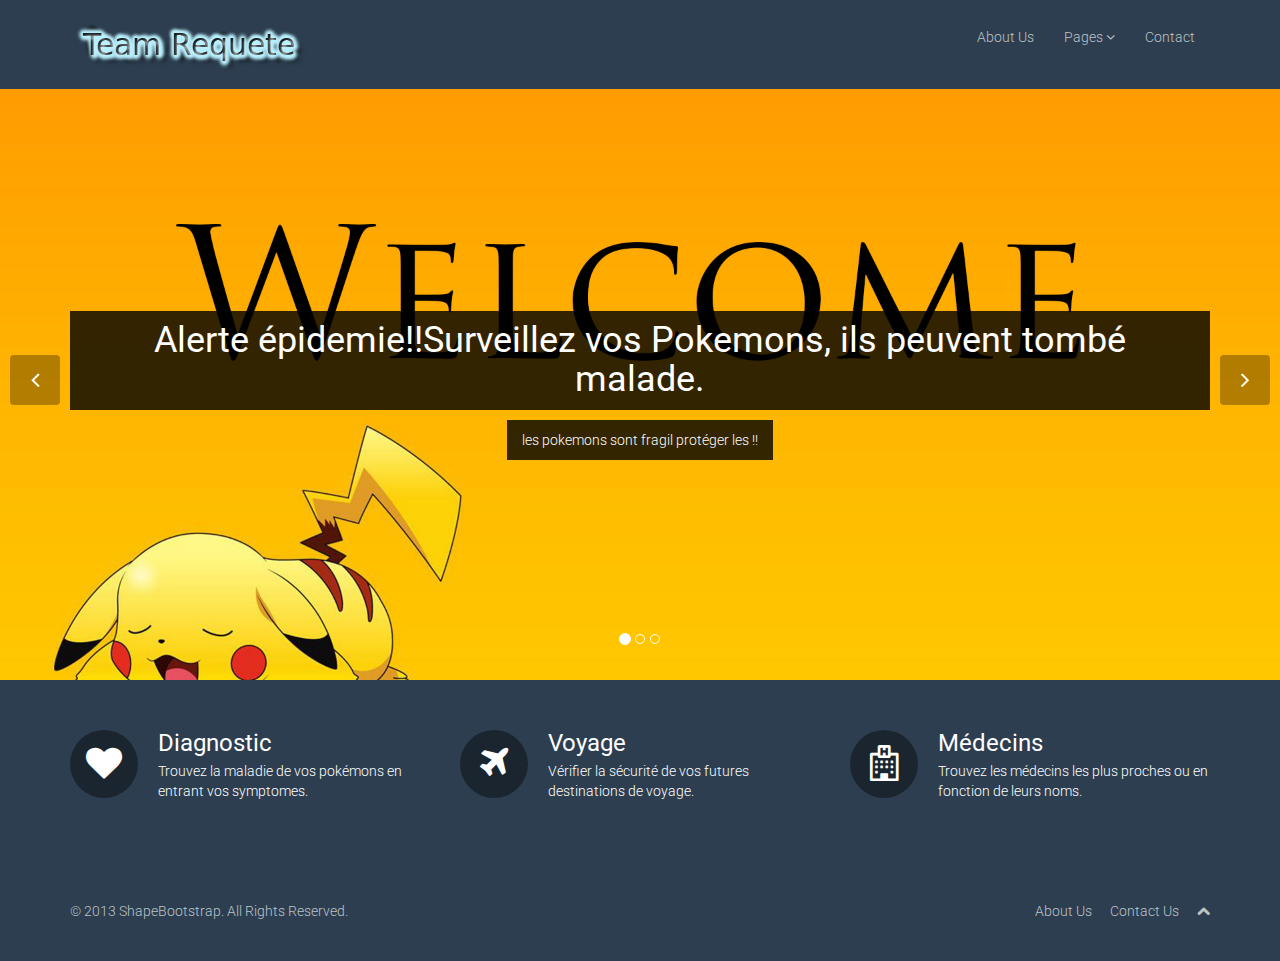
==== flat-theme-free-responsive-multipurpose-site-template/index.html @ efbb44f8 "medecin and favicon" ====
<!DOCTYPE html>
<html lang="en">
<head>
    <meta charset="utf-8">
    <meta name="viewport" content="width=device-width, initial-scale=1.0">
    <meta name="description" content="">
    <meta name="author" content="">
    <title>Team Requete</title>
    <link href="css/bootstrap.min.css" rel="stylesheet">
    <link href="css/font-awesome.min.css" rel="stylesheet">
    <link href="css/prettyPhoto.css" rel="stylesheet">
    <link href="css/animate.css" rel="stylesheet">
    <link href="css/main.css" rel="stylesheet">
    <!--[if lt IE 9]>
    <script src="js/html5shiv.js"></script>
    <script src="js/respond.min.js"></script>
    <![endif]-->       
    <link rel="shortcut icon" href="images/ico/favicon.ico">
    <link rel="apple-touch-icon-precomposed" sizes="144x144" href="images/ico/apple-touch-icon-144-precomposed.png">
    <link rel="apple-touch-icon-precomposed" sizes="114x114" href="images/ico/apple-touch-icon-114-precomposed.png">
    <link rel="apple-touch-icon-precomposed" sizes="72x72" href="images/ico/apple-touch-icon-72-precomposed.png">
    <link rel="apple-touch-icon-precomposed" href="images/ico/apple-touch-icon-57-precomposed.png">
</head><!--/head-->
<body>
    <header class="navbar navbar-inverse navbar-fixed-top midnight-blue" role="banner">
        <div class="container">
            <div class="navbar-header">
                <button type="button" class="navbar-toggle" data-toggle="collapse" data-target=".navbar-collapse">
                    <span class="sr-only">Toggle navigation</span>
                    <span class="icon-bar"></span>
                    <span class="icon-bar"></span>
                    <span class="icon-bar"></span>
                </button>
                <a class="navbar-brand" href="index.html"><img src="images/logo.png" alt="logo"></a>
            </div>
            <div class="collapse navbar-collapse">
                <ul class="nav navbar-nav navbar-right">
                    <li><a href="about-us.html">About Us</a></li>
                    <li class="dropdown">
                        <a href="#" class="dropdown-toggle" data-toggle="dropdown">Pages <i class="icon-angle-down"></i></a>
                        <ul class="dropdown-menu">
                            <li><a href="diagnose.html">Diagnostic</a></li>
                            <li><a href="privacy.html">Voyages</a></li>
                            <li><a href="medicin.html">Médicins</a></li>
                        </ul>
                    </li>
                    <li><a href="contact-us.html">Contact</a></li>
                </ul>
            </div>
        </div>
    </header><!--/header-->
    <section id="main-slider" class="no-margin">
        <div class="carousel slide midnight-blue">
            <ol class="carousel-indicators">
                <li data-target="#main-slider" data-slide-to="0" class="active"></li>
                <li data-target="#main-slider" data-slide-to="1"></li>
                <li data-target="#main-slider" data-slide-to="2"></li>
            </ol>
            <div class="carousel-inner">
                <div class="item active" style="background-image: url(images/slider/bg1.jpg)">
                    <div class="container">
                        <div class="row">
                            <div class="col-sm-12">
                                <div class="carousel-content center centered">
                                    <h2 class="boxed animation animated-item-1">Alerte épidemie!!Surveillez vos Pokemons, ils peuvent tombé malade.</h2>
                                    <p class="boxed animation animated-item-2"> les pokemons sont fragil protéger les !!</p>
                                </div>
                            </div>
                        </div>
                    </div>
                </div><!--/.item-->
                <div class="item" style="background-image: url(images/slider/bg2.jpg)">
                    <div class="container">
                        <div class="row">
                            <div class="col-sm-12">
                                <div class="carousel-content center centered">
                                    <h2 class="boxed animation animated-item-1">un bon dresseur pokemon surveille la santé de ces pokémons</h2>
                                    <p class="boxed animation animated-item-2">Ici vous trouverez toute les information sur la santé de vos pokemon</p>
                                    <br>
                                </div>
                            </div>
                        </div>
                    </div>
                </div><!--/.item-->
                <div class="item" style="background-image: url(images/slider/bg3.jpg)">
                    <div class="container">
                        <div class="row">
                            <div class="col-sm-6">
                                <div class="carousel-content center centered">
                                    <h2 class="boxed animation animated-item-1">les pokemon sont nos amis! prenons soin d'eux !!! </h2>
                                    <p class="boxed animation animated-item-2">surveillez régulièrement la santé de vos pokemons</p>
                                </div>
                            </div>
                        </div>
                    </div>
                </div><!--/.item-->
            </div><!--/.carousel-inner-->
        </div><!--/.carousel-->
        <a class="prev hidden-xs" href="#main-slider" data-slide="prev">
            <i class="icon-angle-left"></i>
        </a>
        <a class="next hidden-xs" href="#main-slider" data-slide="next">
            <i class="icon-angle-right"></i>
        </a>
    </section><!--/#main-slider-->

    <section id="services" class="midnight-blue">
        <div class="container">
            <div class="row">
                <div class="col-md-4 col-sm-6">
                    <div class="media">
                        <div class="pull-left">
                            <i class="icon-heart icon-md"></i>
                        </div>
                        <div class="media-body">
                           <a href="diagnose.html"><h3 class="media-heading">Diagnostic</h3></a>
                            <p>Trouvez la maladie de vos pokémons en entrant vos symptomes.</p>
                        </div>
                    </div>
                </div><!--/.col-md-4-->
                <div class="col-md-4 col-sm-6">
                    <div class="media">
                        <div class="pull-left">
                            <i class="icon-plane icon-md"></i>
                        </div>
                        <div class="media-body">
                            <h3 class="media-heading">Voyage</h3>
                            <p>Vérifier la   sécurité de vos futures destinations de voyage.</p>
                        </div>
                    </div>
                </div><!--/.col-md-4-->
                <div class="col-md-4 col-sm-6">
                    <div class="media">
                        <div class="pull-left">
                            <i class="icon-hospital icon-md"></i>
                        </div>
                        <div class="media-body">
                            <a href="medicin.html"><h3 class="media-heading">Médecins</h3></a>
                            <p>Trouvez les médecins les plus proches ou en fonction de leurs noms.</p>
                        </div>
                    </div>
                </div><!--/.col-md-4-->
            </div>
        </div>
    </section><!--/#services-->

    <!--<section id="recent-works">-->
        <!--<div class="container">-->
            <!--<div class="row">-->
                <!--<div class="col-md-3">-->
                    <!--<h3>Our Latest Project</h3>-->
                    <!--<p>Pellentesque habitant morbi tristique senectus et netus et malesuada fames ac turpis egestas.</p>-->
                    <!--<div class="btn-group">-->
                        <!--<a class="btn btn-danger" href="#scroller" data-slide="prev"><i class="icon-angle-left"></i></a>-->
                        <!--<a class="btn btn-danger" href="#scroller" data-slide="next"><i class="icon-angle-right"></i></a>-->
                    <!--</div>-->
                    <!--<p class="gap"></p>-->
                <!--</div>-->
                <!--<div class="col-md-9">-->
                    <!--<div id="scroller" class="carousel slide">-->
                        <!--<div class="carousel-inner">-->
                            <!--<div class="item active">-->
                                <!--<div class="row">-->
                                    <!--<div class="col-xs-4">-->
                                        <!--<div class="portfolio-item">-->
                                            <!--<div class="item-inner">-->
                                                <!--<img class="img-responsive" src="images/portfolio/recent/item1.png" alt="">-->
                                                <!--<h5>-->
                                                    <!--Nova - Corporate site template-->
                                                <!--</h5>-->
                                                <!--<div class="overlay">-->
                                                    <!--<a class="preview btn btn-danger" title="Malesuada fames ac turpis egestas" href="images/portfolio/full/item1.jpg" rel="prettyPhoto"><i class="icon-eye-open"></i></a>-->
                                                <!--</div>-->
                                            <!--</div>-->
                                        <!--</div>-->
                                    <!--</div>                            -->
                                    <!--<div class="col-xs-4">-->
                                        <!--<div class="portfolio-item">-->
                                            <!--<div class="item-inner">-->
                                                <!--<img class="img-responsive" src="images/portfolio/recent/item3.png" alt="">-->
                                                <!--<h5>-->
                                                    <!--Fornax - Apps site template-->
                                                <!--</h5>-->
                                                <!--<div class="overlay">-->
                                                    <!--<a class="preview btn btn-danger" title="Malesuada fames ac turpis egestas" href="images/portfolio/full/item1.jpg" rel="prettyPhoto"><i class="icon-eye-open"></i></a>-->
                                                <!--</div>-->
                                            <!--</div>-->
                                        <!--</div>-->
                                    <!--</div>                            -->
                                    <!--<div class="col-xs-4">-->
                                        <!--<div class="portfolio-item">-->
                                            <!--<div class="item-inner">-->
                                                <!--<img class="img-responsive" src="images/portfolio/recent/item2.png" alt="">-->
                                                <!--<h5>-->
                                                    <!--Flat Theme - Business Theme-->
                                                <!--</h5>-->
                                                <!--<div class="overlay">-->
                                                    <!--<a class="preview btn btn-danger" title="Malesuada fames ac turpis egestas" href="images/portfolio/full/item1.jpg" rel="prettyPhoto"><i class="icon-eye-open"></i></a>-->
                                                <!--</div>-->
                                            <!--</div>-->
                                        <!--</div>-->
                                    <!--</div>-->
                                <!--</div>[>/.row<]-->
                            <!--</div>[>/.item<]-->
                            <!--<div class="item">-->
                                <!--<div class="row">-->
                                    <!--<div class="col-xs-4">-->
                                        <!--<div class="portfolio-item">-->
                                            <!--<div class="item-inner">-->
                                                <!--<img class="img-responsive" src="images/portfolio/recent/item2.png" alt="">-->
                                                <!--<h5>-->
                                                    <!--Flat Theme - Business Theme-->
                                                <!--</h5>-->
                                                <!--<div class="overlay">-->
                                                    <!--<a class="preview btn btn-danger" title="Malesuada fames ac turpis egestas" href="images/portfolio/full/item1.jpg" rel="prettyPhoto"><i class="icon-eye-open"></i></a>-->
                                                <!--</div>-->
                                            <!--</div>-->
                                        <!--</div>-->
                                    <!--</div>-->
                                    <!--<div class="col-xs-4">-->
                                        <!--<div class="portfolio-item">-->
                                            <!--<div class="item-inner">-->
                                                <!--<img class="img-responsive" src="images/portfolio/recent/item1.png" alt="">-->
                                                <!--<h5>-->
                                                    <!--Nova - Corporate site template-->
                                                <!--</h5>-->
                                                <!--<div class="overlay">-->
                                                    <!--<a class="preview btn btn-danger" title="Malesuada fames ac turpis egestas" href="images/portfolio/full/item1.jpg" rel="prettyPhoto"><i class="icon-eye-open"></i></a>-->
                                                <!--</div>-->
                                            <!--</div>-->
                                        <!--</div>-->
                                    <!--</div>                            -->
                                    <!--<div class="col-xs-4">-->
                                        <!--<div class="portfolio-item">-->
                                            <!--<div class="item-inner">-->
                                                <!--<img class="img-responsive" src="images/portfolio/recent/item3.png" alt="">-->
                                                <!--<h5>-->
                                                    <!--Fornax - Apps site template-->
                                                <!--</h5>-->
                                                <!--<div class="overlay">-->
                                                    <!--<a class="preview btn btn-danger" title="Malesuada fames ac turpis egestas" href="images/portfolio/full/item1.jpg" rel="prettyPhoto"><i class="icon-eye-open"></i></a>-->
                                                <!--</div>-->
                                            <!--</div>-->
                                        <!--</div>-->
                                    <!--</div>-->
                                <!--</div>-->
                            <!--</div>[>/.item<]-->
                        <!--</div>-->
                    <!--</div>-->
                <!--</div>-->
            <!--</div>[>/.row<]-->
        <!--</div>-->
    <!--</section>[>/#recent-works<]-->

    <!--<section id="testimonial" class="alizarin">-->
        <!--<div class="container">-->
            <!--<div class="row">-->
                <!--<div class="col-lg-12">-->
                    <!--<div class="center">-->
                        <!--<h2>What our clients say</h2>-->
                        <!--<p>Pellentesque habitant morbi tristique senectus et netus et malesuada fames ac turpis egestas.</p>-->
                    <!--</div>-->
                    <!--<div class="gap"></div>-->
                    <!--<div class="row">-->
                        <!--<div class="col-md-6">-->
                            <!--<blockquote>-->
                                <!--<p>Lorem ipsum dolor sit amet, consectetur adipiscing elit. Integer posuere erat a ante.</p>-->
                                <!--<small>Someone famous in <cite title="Source Title">Source Title</cite></small>-->
                            <!--</blockquote>-->
                            <!--<blockquote>-->
                                <!--<p>Lorem ipsum dolor sit amet, consectetur adipiscing elit. Integer posuere erat a ante.</p>-->
                                <!--<small>Someone famous in <cite title="Source Title">Source Title</cite></small>-->
                            <!--</blockquote>-->
                        <!--</div>-->
                        <!--<div class="col-md-6">-->
                            <!--<blockquote>-->
                                <!--<p>Lorem ipsum dolor sit amet, consectetur adipiscing elit. Integer posuere erat a ante.</p>-->
                                <!--<small>Someone famous in <cite title="Source Title">Source Title</cite></small>-->
                            <!--</blockquote>-->
                            <!--<blockquote>-->
                                <!--<p>Lorem ipsum dolor sit amet, consectetur adipiscing elit. Integer posuere erat a ante.</p>-->
                                <!--<small>Someone famous in <cite title="Source Title">Source Title</cite></small>-->
                            <!--</blockquote>-->
                        <!--</div>-->
                    <!--</div>-->
                <!--</div>-->
            <!--</div>-->
        <!--</div>-->
    <!--</section>[>/#testimonial<]-->

    <!--<section id="bottom" class="wet-asphalt">-->
        <!--<div class="container">-->
            <!--<div class="row">-->
                <!--<div class="col-md-3 col-sm-6">-->
                    <!--<h4>About Us</h4>-->
                    <!--<p>Pellentesque habitant morbi tristique senectus et netus et malesuada fames ac turpis egestas. Vestibulum tortor quam, feugiat vitae, ultricies eget, tempor sit amet, ante.</p>-->
                    <!--<p>Pellentesque habitant morbi tristique senectus.</p>-->
                <!--</div>[>/.col-md-3<]-->

                <!--<div class="col-md-3 col-sm-6">-->
                    <!--<h4>Company</h4>-->
                    <!--<div>-->
                        <!--<ul class="arrow">-->
                            <!--<li><a href="#">Company Overview</a></li>-->
                            <!--<li><a href="#">Meet The Team</a></li>-->
                            <!--<li><a href="#">Our Awesome Partners</a></li>-->
                            <!--<li><a href="#">Our Services</a></li>-->
                            <!--<li><a href="#">Frequently Asked Questions</a></li>-->
                            <!--<li><a href="#">Conatct Us</a></li>-->
                            <!--<li><a href="#">Privacy Policy</a></li>-->
                            <!--<li><a href="#">Terms of Use</a></li>-->
                            <!--<li><a href="#">Copyright</a></li>-->
                        <!--</ul>-->
                    <!--</div>-->
                <!--</div>[>/.col-md-3<]-->

                <!--<div class="col-md-3 col-sm-6">-->
                    <!--<h4>Latest Blog</h4>-->
                    <!--<div>-->
                        <!--<div class="media">-->
                            <!--<div class="pull-left">-->
                                <!--<img src="images/blog/thumb1.jpg" alt="">-->
                            <!--</div>-->
                            <!--<div class="media-body">-->
                                <!--<span class="media-heading"><a href="#">Pellentesque habitant morbi tristique senectus</a></span>-->
                                <!--<small class="muted">Posted 17 Aug 2013</small>-->
                            <!--</div>-->
                        <!--</div>-->
                        <!--<div class="media">-->
                            <!--<div class="pull-left">-->
                                <!--<img src="images/blog/thumb2.jpg" alt="">-->
                            <!--</div>-->
                            <!--<div class="media-body">-->
                                <!--<span class="media-heading"><a href="#">Pellentesque habitant morbi tristique senectus</a></span>-->
                                <!--<small class="muted">Posted 13 Sep 2013</small>-->
                            <!--</div>-->
                        <!--</div>-->
                        <!--<div class="media">-->
                            <!--<div class="pull-left">-->
                                <!--<img src="images/blog/thumb3.jpg" alt="">-->
                            <!--</div>-->
                            <!--<div class="media-body">-->
                                <!--<span class="media-heading"><a href="#">Pellentesque habitant morbi tristique senectus</a></span>-->
                                <!--<small class="muted">Posted 11 Jul 2013</small>-->
                            <!--</div>-->
                        <!--</div>-->
                    <!--</div>  -->
                <!--</div>[>/.col-md-3<]-->

                <!--<div class="col-md-3 col-sm-6">-->
                    <!--<h4>Address</h4>-->
                    <!--<address>-->
                        <!--<strong>Twitter, Inc.</strong><br>-->
                        <!--795 Folsom Ave, Suite 600<br>-->
                        <!--San Francisco, CA 94107<br>-->
                        <!--<abbr title="Phone">P:</abbr> (123) 456-7890-->
                    <!--</address>-->
                    <!--<h4>Newsletter</h4>-->
                    <!--<form role="form">-->
                        <!--<div class="input-group">-->
                            <!--<input type="text" class="form-control" autocomplete="off" placeholder="Enter your email">-->
                            <!--<span class="input-group-btn">-->
                                <!--<button class="btn btn-danger" type="button">Go!</button>-->
                            <!--</span>-->
                        <!--</div>-->
                    <!--</form>-->
                <!--</div> [>/.col-md-3<]-->
            <!--</div>-->
        <!--</div>-->
    <!--</section>[>/#bottom<]-->

<footer id="footer" class="midnight-blue">
        <div class="container">
            <div class="row">
                <div class="col-sm-6">
                    &copy; 2013 <a target="_blank" href="http://shapebootstrap.net/" title="Free Twitter Bootstrap WordPress Themes and HTML templates">ShapeBootstrap</a>. All Rights Reserved.
                </div>
                <div class="col-sm-6">
                    <ul class="pull-right">
                        <li><a href="#">About Us</a></li>
                        <li><a href="#">Contact Us</a></li>
                        <li><a id="gototop" class="gototop" href="#"><i class="icon-chevron-up"></i></a></li><!--#gototop-->
                    </ul>
                </div>
            </div>
        </div>
    </footer><!--/#footer-->

    <script src="js/jquery.js"></script>
    <script src="js/bootstrap.min.js"></script>
    <script src="js/jquery.prettyPhoto.js"></script>
    <script src="js/main.js"></script>
</body>
</html>
---- flat-theme-free-responsive-multipurpose-site-template/css/prettyPhoto.css ----
div.pp_default .pp_top,div.pp_default .pp_top .pp_middle,div.pp_default .pp_top .pp_left,div.pp_default .pp_top .pp_right,div.pp_default .pp_bottom,div.pp_default .pp_bottom .pp_left,div.pp_default .pp_bottom .pp_middle,div.pp_default .pp_bottom .pp_right{height:13px}
div.pp_default .pp_top .pp_left{background:url(../images/prettyPhoto/default/sprite.png) -78px -93px no-repeat}
div.pp_default .pp_top .pp_middle{background:url(../images/prettyPhoto/default/sprite_x.png) top left repeat-x}
div.pp_default .pp_top .pp_right{background:url(../images/prettyPhoto/default/sprite.png) -112px -93px no-repeat}
div.pp_default .pp_content .ppt{color:#f8f8f8}
div.pp_default .pp_content_container .pp_left{background:url(../images/prettyPhoto/default/sprite_y.png) -7px 0 repeat-y;padding-left:13px}
div.pp_default .pp_content_container .pp_right{background:url(../images/prettyPhoto/default/sprite_y.png) top right repeat-y;padding-right:13px}
div.pp_default .pp_next:hover{background:url(../images/prettyPhoto/default/sprite_next.png) center right no-repeat;cursor:pointer}
div.pp_default .pp_previous:hover{background:url(../images/prettyPhoto/default/sprite_prev.png) center left no-repeat;cursor:pointer}
div.pp_default .pp_expand{background:url(../images/prettyPhoto/default/sprite.png) 0 -29px no-repeat;cursor:pointer;width:28px;height:28px}
div.pp_default .pp_expand:hover{background:url(../images/prettyPhoto/default/sprite.png) 0 -56px no-repeat;cursor:pointer}
div.pp_default .pp_contract{background:url(../images/prettyPhoto/default/sprite.png) 0 -84px no-repeat;cursor:pointer;width:28px;height:28px}
div.pp_default .pp_contract:hover{background:url(../images/prettyPhoto/default/sprite.png) 0 -113px no-repeat;cursor:pointer}
div.pp_default .pp_close{width:30px;height:30px;background:url(../images/prettyPhoto/default/sprite.png) 2px 1px no-repeat;cursor:pointer}
div.pp_default .pp_gallery ul li a{background:url(../images/prettyPhoto/default/default_thumb.png) center center #f8f8f8;border:1px solid #aaa}
div.pp_default .pp_social{margin-top:7px}
div.pp_default .pp_gallery a.pp_arrow_previous,div.pp_default .pp_gallery a.pp_arrow_next{position:static;left:auto}
div.pp_default .pp_nav .pp_play,div.pp_default .pp_nav .pp_pause{background:url(../images/prettyPhoto/default/sprite.png) -51px 1px no-repeat;height:30px;width:30px}
div.pp_default .pp_nav .pp_pause{background-position:-51px -29px}
div.pp_default a.pp_arrow_previous,div.pp_default a.pp_arrow_next{background:url(../images/prettyPhoto/default/sprite.png) -31px -3px no-repeat;height:20px;width:20px;margin:4px 0 0}
div.pp_default a.pp_arrow_next{left:52px;background-position:-82px -3px}
div.pp_default .pp_content_container .pp_details{margin-top:5px}
div.pp_default .pp_nav{clear:none;height:30px;width:110px;position:relative}
div.pp_default .pp_nav .currentTextHolder{font-family:Georgia;font-style:italic;color:#999;font-size:11px;left:75px;line-height:25px;position:absolute;top:2px;margin:0;padding:0 0 0 10px}
div.pp_default .pp_close:hover,div.pp_default .pp_nav .pp_play:hover,div.pp_default .pp_nav .pp_pause:hover,div.pp_default .pp_arrow_next:hover,div.pp_default .pp_arrow_previous:hover{opacity:0.7}
div.pp_default .pp_description{font-size:11px;font-weight:700;line-height:14px;margin:5px 50px 5px 0}
div.pp_default .pp_bottom .pp_left{background:url(../images/prettyPhoto/default/sprite.png) -78px -127px no-repeat}
div.pp_default .pp_bottom .pp_middle{background:url(../images/prettyPhoto/default/sprite_x.png) bottom left repeat-x}
div.pp_default .pp_bottom .pp_right{background:url(../images/prettyPhoto/default/sprite.png) -112px -127px no-repeat}
div.pp_default .pp_loaderIcon{background:url(../images/prettyPhoto/default/loader.gif) center center no-repeat}
div.light_rounded .pp_top .pp_left{background:url(../images/prettyPhoto/light_rounded/sprite.png) -88px -53px no-repeat}
div.light_rounded .pp_top .pp_right{background:url(../images/prettyPhoto/light_rounded/sprite.png) -110px -53px no-repeat}
div.light_rounded .pp_next:hover{background:url(../images/prettyPhoto/light_rounded/btnNext.png) center right no-repeat;cursor:pointer}
div.light_rounded .pp_previous:hover{background:url(../images/prettyPhoto/light_rounded/btnPrevious.png) center left no-repeat;cursor:pointer}
div.light_rounded .pp_expand{background:url(../images/prettyPhoto/light_rounded/sprite.png) -31px -26px no-repeat;cursor:pointer}
div.light_rounded .pp_expand:hover{background:url(../images/prettyPhoto/light_rounded/sprite.png) -31px -47px no-repeat;cursor:pointer}
div.light_rounded .pp_contract{background:url(../images/prettyPhoto/light_rounded/sprite.png) 0 -26px no-repeat;cursor:pointer}
div.light_rounded .pp_contract:hover{background:url(../images/prettyPhoto/light_rounded/sprite.png) 0 -47px no-repeat;cursor:pointer}
div.light_rounded .pp_close{width:75px;height:22px;background:url(../images/prettyPhoto/light_rounded/sprite.png) -1px -1px no-repeat;cursor:pointer}
div.light_rounded .pp_nav .pp_play{background:url(../images/prettyPhoto/light_rounded/sprite.png) -1px -100px no-repeat;height:15px;width:14px}
div.light_rounded .pp_nav .pp_pause{background:url(../images/prettyPhoto/light_rounded/sprite.png) -24px -100px no-repeat;height:15px;width:14px}
div.light_rounded .pp_arrow_previous{background:url(../images/prettyPhoto/light_rounded/sprite.png) 0 -71px no-repeat}
div.light_rounded .pp_arrow_next{background:url(../images/prettyPhoto/light_rounded/sprite.png) -22px -71px no-repeat}
div.light_rounded .pp_bottom .pp_left{background:url(../images/prettyPhoto/light_rounded/sprite.png) -88px -80px no-repeat}
div.light_rounded .pp_bottom .pp_right{background:url(../images/prettyPhoto/light_rounded/sprite.png) -110px -80px no-repeat}
div.dark_rounded .pp_top .pp_left{background:url(../images/prettyPhoto/dark_rounded/sprite.png) -88px -53px no-repeat}
div.dark_rounded .pp_top .pp_right{background:url(../images/prettyPhoto/dark_rounded/sprite.png) -110px -53px no-repeat}
div.dark_rounded .pp_content_container .pp_left{background:url(../images/prettyPhoto/dark_rounded/contentPattern.png) top left repeat-y}
div.dark_rounded .pp_content_container .pp_right{background:url(../images/prettyPhoto/dark_rounded/contentPattern.png) top right repeat-y}
div.dark_rounded .pp_next:hover{background:url(../images/prettyPhoto/dark_rounded/btnNext.png) center right no-repeat;cursor:pointer}
div.dark_rounded .pp_previous:hover{background:url(../images/prettyPhoto/dark_rounded/btnPrevious.png) center left no-repeat;cursor:pointer}
div.dark_rounded .pp_expand{background:url(../images/prettyPhoto/dark_rounded/sprite.png) -31px -26px no-repeat;cursor:pointer}
div.dark_rounded .pp_expand:hover{background:url(../images/prettyPhoto/dark_rounded/sprite.png) -31px -47px no-repeat;cursor:pointer}
div.dark_rounded .pp_contract{background:url(../images/prettyPhoto/dark_rounded/sprite.png) 0 -26px no-repeat;cursor:pointer}
div.dark_rounded .pp_contract:hover{background:url(../images/prettyPhoto/dark_rounded/sprite.png) 0 -47px no-repeat;cursor:pointer}
div.dark_rounded .pp_close{width:75px;height:22px;background:url(../images/prettyPhoto/dark_rounded/sprite.png) -1px -1px no-repeat;cursor:pointer}
div.dark_rounded .pp_description{margin-right:85px;color:#fff}
div.dark_rounded .pp_nav .pp_play{background:url(../images/prettyPhoto/dark_rounded/sprite.png) -1px -100px no-repeat;height:15px;width:14px}
div.dark_rounded .pp_nav .pp_pause{background:url(../images/prettyPhoto/dark_rounded/sprite.png) -24px -100px no-repeat;height:15px;width:14px}
div.dark_rounded .pp_arrow_previous{background:url(../images/prettyPhoto/dark_rounded/sprite.png) 0 -71px no-repeat}
div.dark_rounded .pp_arrow_next{background:url(../images/prettyPhoto/dark_rounded/sprite.png) -22px -71px no-repeat}
div.dark_rounded .pp_bottom .pp_left{background:url(../images/prettyPhoto/dark_rounded/sprite.png) -88px -80px no-repeat}
div.dark_rounded .pp_bottom .pp_right{background:url(../images/prettyPhoto/dark_rounded/sprite.png) -110px -80px no-repeat}
div.dark_rounded .pp_loaderIcon{background:url(../images/prettyPhoto/dark_rounded/loader.gif) center center no-repeat}
div.dark_square .pp_left,div.dark_square .pp_middle,div.dark_square .pp_right,div.dark_square .pp_content{background:#000}
div.dark_square .pp_description{color:#fff;margin:0 85px 0 0}
div.dark_square .pp_loaderIcon{background:url(../images/prettyPhoto/dark_square/loader.gif) center center no-repeat}
div.dark_square .pp_expand{background:url(../images/prettyPhoto/dark_square/sprite.png) -31px -26px no-repeat;cursor:pointer}
div.dark_square .pp_expand:hover{background:url(../images/prettyPhoto/dark_square/sprite.png) -31px -47px no-repeat;cursor:pointer}
div.dark_square .pp_contract{background:url(../images/prettyPhoto/dark_square/sprite.png) 0 -26px no-repeat;cursor:pointer}
div.dark_square .pp_contract:hover{background:url(../images/prettyPhoto/dark_square/sprite.png) 0 -47px no-repeat;cursor:pointer}
div.dark_square .pp_close{width:75px;height:22px;background:url(../images/prettyPhoto/dark_square/sprite.png) -1px -1px no-repeat;cursor:pointer}
div.dark_square .pp_nav{clear:none}
div.dark_square .pp_nav .pp_play{background:url(../images/prettyPhoto/dark_square/sprite.png) -1px -100px no-repeat;height:15px;width:14px}
div.dark_square .pp_nav .pp_pause{background:url(../images/prettyPhoto/dark_square/sprite.png) -24px -100px no-repeat;height:15px;width:14px}
div.dark_square .pp_arrow_previous{background:url(../images/prettyPhoto/dark_square/sprite.png) 0 -71px no-repeat}
div.dark_square .pp_arrow_next{background:url(../images/prettyPhoto/dark_square/sprite.png) -22px -71px no-repeat}
div.dark_square .pp_next:hover{background:url(../images/prettyPhoto/dark_square/btnNext.png) center right no-repeat;cursor:pointer}
div.dark_square .pp_previous:hover{background:url(../images/prettyPhoto/dark_square/btnPrevious.png) center left no-repeat;cursor:pointer}
div.light_square .pp_expand{background:url(../images/prettyPhoto/light_square/sprite.png) -31px -26px no-repeat;cursor:pointer}
div.light_square .pp_expand:hover{background:url(../images/prettyPhoto/light_square/sprite.png) -31px -47px no-repeat;cursor:pointer}
div.light_square .pp_contract{background:url(../images/prettyPhoto/light_square/sprite.png) 0 -26px no-repeat;cursor:pointer}
div.light_square .pp_contract:hover{background:url(../images/prettyPhoto/light_square/sprite.png) 0 -47px no-repeat;cursor:pointer}
div.light_square .pp_close{width:75px;height:22px;background:url(../images/prettyPhoto/light_square/sprite.png) -1px -1px no-repeat;cursor:pointer}
div.light_square .pp_nav .pp_play{background:url(../images/prettyPhoto/light_square/sprite.png) -1px -100px no-repeat;height:15px;width:14px}
div.light_square .pp_nav .pp_pause{background:url(../images/prettyPhoto/light_square/sprite.png) -24px -100px no-repeat;height:15px;width:14px}
div.light_square .pp_arrow_previous{background:url(../images/prettyPhoto/light_square/sprite.png) 0 -71px no-repeat}
div.light_square .pp_arrow_next{background:url(../images/prettyPhoto/light_square/sprite.png) -22px -71px no-repeat}
div.light_square .pp_next:hover{background:url(../images/prettyPhoto/light_square/btnNext.png) center right no-repeat;cursor:pointer}
div.light_square .pp_previous:hover{background:url(../images/prettyPhoto/light_square/btnPrevious.png) center left no-repeat;cursor:pointer}
div.facebook .pp_top .pp_left{background:url(../images/prettyPhoto/facebook/sprite.png) -88px -53px no-repeat}
div.facebook .pp_top .pp_middle{background:url(../images/prettyPhoto/facebook/contentPatternTop.png) top left repeat-x}
div.facebook .pp_top .pp_right{background:url(../images/prettyPhoto/facebook/sprite.png) -110px -53px no-repeat}
div.facebook .pp_content_container .pp_left{background:url(../images/prettyPhoto/facebook/contentPatternLeft.png) top left repeat-y}
div.facebook .pp_content_container .pp_right{background:url(../images/prettyPhoto/facebook/contentPatternRight.png) top right repeat-y}
div.facebook .pp_expand{background:url(../images/prettyPhoto/facebook/sprite.png) -31px -26px no-repeat;cursor:pointer}
div.facebook .pp_expand:hover{background:url(../images/prettyPhoto/facebook/sprite.png) -31px -47px no-repeat;cursor:pointer}
div.facebook .pp_contract{background:url(../images/prettyPhoto/facebook/sprite.png) 0 -26px no-repeat;cursor:pointer}
div.facebook .pp_contract:hover{background:url(../images/prettyPhoto/facebook/sprite.png) 0 -47px no-repeat;cursor:pointer}
div.facebook .pp_close{width:22px;height:22px;background:url(../images/prettyPhoto/facebook/sprite.png) -1px -1px no-repeat;cursor:pointer}
div.facebook .pp_description{margin:0 37px 0 0}
div.facebook .pp_loaderIcon{background:url(../images/prettyPhoto/facebook/loader.gif) center center no-repeat}
div.facebook .pp_arrow_previous{background:url(../images/prettyPhoto/facebook/sprite.png) 0 -71px no-repeat;height:22px;margin-top:0;width:22px}
div.facebook .pp_arrow_previous.disabled{background-position:0 -96px;cursor:default}
div.facebook .pp_arrow_next{background:url(../images/prettyPhoto/facebook/sprite.png) -32px -71px no-repeat;height:22px;margin-top:0;width:22px}
div.facebook .pp_arrow_next.disabled{background-position:-32px -96px;cursor:default}
div.facebook .pp_nav{margin-top:0}
div.facebook .pp_nav p{font-size:15px;padding:0 3px 0 4px}
div.facebook .pp_nav .pp_play{background:url(../images/prettyPhoto/facebook/sprite.png) -1px -123px no-repeat;height:22px;width:22px}
div.facebook .pp_nav .pp_pause{background:url(../images/prettyPhoto/facebook/sprite.png) -32px -123px no-repeat;height:22px;width:22px}
div.facebook .pp_next:hover{background:url(../images/prettyPhoto/facebook/btnNext.png) center right no-repeat;cursor:pointer}
div.facebook .pp_previous:hover{background:url(../images/prettyPhoto/facebook/btnPrevious.png) center left no-repeat;cursor:pointer}
div.facebook .pp_bottom .pp_left{background:url(../images/prettyPhoto/facebook/sprite.png) -88px -80px no-repeat}
div.facebook .pp_bottom .pp_middle{background:url(../images/prettyPhoto/facebook/contentPatternBottom.png) top left repeat-x}
div.facebook .pp_bottom .pp_right{background:url(../images/prettyPhoto/facebook/sprite.png) -110px -80px no-repeat}
div.pp_pic_holder a:focus{outline:none}
div.pp_overlay{background:#000;display:none;left:0;position:absolute;top:0;width:100%;z-index:9500}
div.pp_pic_holder{display:none;position:absolute;width:100px;z-index:10000}
.pp_content{height:40px;min-width:40px}
* html .pp_content{width:40px}
.pp_content_container{position:relative;text-align:left;width:100%}
.pp_content_container .pp_left{padding-left:20px}
.pp_content_container .pp_right{padding-right:20px}
.pp_content_container .pp_details{float:left;margin:10px 0 2px}
.pp_description{display:none;margin:0}
.pp_social{float:left;margin:0}
.pp_social .facebook{float:left;margin-left:5px;width:55px;overflow:hidden}
.pp_social .twitter{float:left}
.pp_nav{clear:right;float:left;margin:3px 10px 0 0}
.pp_nav p{float:left;white-space:nowrap;margin:2px 4px}
.pp_nav .pp_play,.pp_nav .pp_pause{float:left;margin-right:4px;text-indent:-10000px}
a.pp_arrow_previous,a.pp_arrow_next{display:block;float:left;height:15px;margin-top:3px;overflow:hidden;text-indent:-10000px;width:14px}
.pp_hoverContainer{position:absolute;top:0;width:100%;z-index:2000}
.pp_gallery{display:none;left:50%;margin-top:-50px;position:absolute;z-index:10000}
.pp_gallery div{float:left;overflow:hidden;position:relative}
.pp_gallery ul{float:left;height:35px;position:relative;white-space:nowrap;margin:0 0 0 5px;padding:0}
.pp_gallery ul a{border:1px rgba(0,0,0,0.5) solid;display:block;float:left;height:33px;overflow:hidden}
.pp_gallery ul a img{border:0}
.pp_gallery li{display:block;float:left;margin:0 5px 0 0;padding:0}
.pp_gallery li.default a{background:url(../images/prettyPhoto/facebook/default_thumbnail.gif) 0 0 no-repeat;display:block;height:33px;width:50px}
.pp_gallery .pp_arrow_previous,.pp_gallery .pp_arrow_next{margin-top:7px!important}
a.pp_next{background:url(../images/prettyPhoto/light_rounded/btnNext.png) 10000px 10000px no-repeat;display:block;float:right;height:100%;text-indent:-10000px;width:49%}
a.pp_previous{background:url(../images/prettyPhoto/light_rounded/btnNext.png) 10000px 10000px no-repeat;display:block;float:left;height:100%;text-indent:-10000px;width:49%}
a.pp_expand,a.pp_contract{cursor:pointer;display:none;height:20px;position:absolute;right:30px;text-indent:-10000px;top:10px;width:20px;z-index:20000}
a.pp_close{position:absolute;right:0;top:0;display:block;line-height:22px;text-indent:-10000px}
.pp_loaderIcon{display:block;height:24px;left:50%;position:absolute;top:50%;width:24px;margin:-12px 0 0 -12px}
#pp_full_res{line-height:1!important}
#pp_full_res .pp_inline{text-align:left}
#pp_full_res .pp_inline p{margin:0 0 15px}
div.ppt{color:#fff;display:none;font-size:17px;z-index:9999;margin:0 0 5px 15px}
div.pp_default .pp_content,div.light_rounded .pp_content{background-color:#fff}
div.pp_default #pp_full_res .pp_inline,div.light_rounded .pp_content .ppt,div.light_rounded #pp_full_res .pp_inline,div.light_square .pp_content .ppt,div.light_square #pp_full_res .pp_inline,div.facebook .pp_content .ppt,div.facebook #pp_full_res .pp_inline{color:#000}
div.pp_default .pp_gallery ul li a:hover,div.pp_default .pp_gallery ul li.selected a,.pp_gallery ul a:hover,.pp_gallery li.selected a{border-color:#fff}
div.pp_default .pp_details,div.light_rounded .pp_details,div.dark_rounded .pp_details,div.dark_square .pp_details,div.light_square .pp_details,div.facebook .pp_details{position:relative}
div.light_rounded .pp_top .pp_middle,div.light_rounded .pp_content_container .pp_left,div.light_rounded .pp_content_container .pp_right,div.light_rounded .pp_bottom .pp_middle,div.light_square .pp_left,div.light_square .pp_middle,div.light_square .pp_right,div.light_square .pp_content,div.facebook .pp_content{background:#fff}
div.light_rounded .pp_description,div.light_square .pp_description{margin-right:85px}
div.light_rounded .pp_gallery a.pp_arrow_previous,div.light_rounded .pp_gallery a.pp_arrow_next,div.dark_rounded .pp_gallery a.pp_arrow_previous,div.dark_rounded .pp_gallery a.pp_arrow_next,div.dark_square .pp_gallery a.pp_arrow_previous,div.dark_square .pp_gallery a.pp_arrow_next,div.light_square .pp_gallery a.pp_arrow_previous,div.light_square .pp_gallery a.pp_arrow_next{margin-top:12px!important}
div.light_rounded .pp_arrow_previous.disabled,div.dark_rounded .pp_arrow_previous.disabled,div.dark_square .pp_arrow_previous.disabled,div.light_square .pp_arrow_previous.disabled{background-position:0 -87px;cursor:default}
div.light_rounded .pp_arrow_next.disabled,div.dark_rounded .pp_arrow_next.disabled,div.dark_square .pp_arrow_next.disabled,div.light_square .pp_arrow_next.disabled{background-position:-22px -87px;cursor:default}
div.light_rounded .pp_loaderIcon,div.light_square .pp_loaderIcon{background:url(../images/prettyPhoto/light_rounded/loader.gif) center center no-repeat}
div.dark_rounded .pp_top .pp_middle,div.dark_rounded .pp_content,div.dark_rounded .pp_bottom .pp_middle{background:url(../images/prettyPhoto/dark_rounded/contentPattern.png) top left repeat}
div.dark_rounded .currentTextHolder,div.dark_square .currentTextHolder{color:#c4c4c4}
div.dark_rounded #pp_full_res .pp_inline,div.dark_square #pp_full_res .pp_inline{color:#fff}
.pp_top,.pp_bottom{height:20px;position:relative}
* html .pp_top,* html .pp_bottom{padding:0 20px}
.pp_top .pp_left,.pp_bottom .pp_left{height:20px;left:0;position:absolute;width:20px}
.pp_top .pp_middle,.pp_bottom .pp_middle{height:20px;left:20px;position:absolute;right:20px}
* html .pp_top .pp_middle,* html .pp_bottom .pp_middle{left:0;position:static}
.pp_top .pp_right,.pp_bottom .pp_right{height:20px;left:auto;position:absolute;right:0;top:0;width:20px}
.pp_fade,.pp_gallery li.default a img{display:none}
---- flat-theme-free-responsive-multipurpose-site-template/css/main.css ----
@import url(http://fonts.googleapis.com/css?family=Roboto:400,700,300);
.clearfix {
  *zoom: 1;
}
.clearfix:before,
.clearfix:after {
  display: table;
  content: "";
  line-height: 0;
}
.clearfix:after {
  clear: both;
}
.hide-text {
  font: 0/0 a;
  color: transparent;
  text-shadow: none;
  background-color: transparent;
  border: 0;
}
.input-block-level {
  display: block;
  width: 100%;
  min-height: 30px;
  -webkit-box-sizing: border-box;
  -moz-box-sizing: border-box;
  box-sizing: border-box;
}
body {
  padding-top: 80px;
  color: #34495e;
  background: #f5f5f5;
  font-family: 'Roboto', sans-serif;
  font-weight: 300;
}
h1,
h2,
h3,
h4,
h5,
h6 {
  font-family: 'Roboto', sans-serif;
  font-weight: 400;
}
a {
  color: #34495e;
  -webkit-transition: 300ms;
  -moz-transition: 300ms;
  -o-transition: 300ms;
  transition: 300ms;
}
hr {
  border-top: 1px solid #e5e5e5;
  border-bottom: 1px solid #fff;
}
.btn {
  font-weight: 400;
}
.btn-transparent {
  border: 3px solid #fff;
  background: transparent;
  color: #fff;
}
.btn-transparent:hover {
  border-color: rgba(255, 255, 255, 0.5);
}
a:hover,
a:focus {
  color: #d9534f;
  text-decoration: none;
  outline: none;
}
.dropdown-menu {
  margin-top: -1px;
  min-width: 180px;
}
body > section {
  padding: 50px 0;
}
.turquoise,
.green-sea,
.sun-flower,
.orange,
.emerald,
.nephrits,
.carrot,
.pumkin,
.peter-river,
.belize-hole,
.alizarin,
.pomegranate,
.amethyst,
.wisteria,
.clouds .silver,
.wet-asphalt,
.midnight-blue,
.concrete,
.asbestos {
  color: #fff;
}
.turquoise h1,
.green-sea h1,
.sun-flower h1,
.orange h1,
.emerald h1,
.nephrits h1,
.carrot h1,
.pumkin h1,
.peter-river h1,
.belize-hole h1,
.alizarin h1,
.pomegranate h1,
.amethyst h1,
.wisteria h1,
.clouds .silver h1,
.wet-asphalt h1,
.midnight-blue h1,
.concrete h1,
.asbestos h1,
.turquoise h2,
.green-sea h2,
.sun-flower h2,
.orange h2,
.emerald h2,
.nephrits h2,
.carrot h2,
.pumkin h2,
.peter-river h2,
.belize-hole h2,
.alizarin h2,
.pomegranate h2,
.amethyst h2,
.wisteria h2,
.clouds .silver h2,
.wet-asphalt h2,
.midnight-blue h2,
.concrete h2,
.asbestos h2,
.turquoise h3,
.green-sea h3,
.sun-flower h3,
.orange h3,
.emerald h3,
.nephrits h3,
.carrot h3,
.pumkin h3,
.peter-river h3,
.belize-hole h3,
.alizarin h3,
.pomegranate h3,
.amethyst h3,
.wisteria h3,
.clouds .silver h3,
.wet-asphalt h3,
.midnight-blue h3,
.concrete h3,
.asbestos h3,
.turquoise h4,
.green-sea h4,
.sun-flower h4,
.orange h4,
.emerald h4,
.nephrits h4,
.carrot h4,
.pumkin h4,
.peter-river h4,
.belize-hole h4,
.alizarin h4,
.pomegranate h4,
.amethyst h4,
.wisteria h4,
.clouds .silver h4,
.wet-asphalt h4,
.midnight-blue h4,
.concrete h4,
.asbestos h4,
.turquoise h5,
.green-sea h5,
.sun-flower h5,
.orange h5,
.emerald h5,
.nephrits h5,
.carrot h5,
.pumkin h5,
.peter-river h5,
.belize-hole h5,
.alizarin h5,
.pomegranate h5,
.amethyst h5,
.wisteria h5,
.clouds .silver h5,
.wet-asphalt h5,
.midnight-blue h5,
.concrete h5,
.asbestos h5,
.turquoise h6,
.green-sea h6,
.sun-flower h6,
.orange h6,
.emerald h6,
.nephrits h6,
.carrot h6,
.pumkin h6,
.peter-river h6,
.belize-hole h6,
.alizarin h6,
.pomegranate h6,
.amethyst h6,
.wisteria h6,
.clouds .silver h6,
.wet-asphalt h6,
.midnight-blue h6,
.concrete h6,
.asbestos h6 {
  color: #fff;
}
.turquoise small,
.green-sea small,
.sun-flower small,
.orange small,
.emerald small,
.nephrits small,
.carrot small,
.pumkin small,
.peter-river small,
.belize-hole small,
.alizarin small,
.pomegranate small,
.amethyst small,
.wisteria small,
.clouds .silver small,
.wet-asphalt small,
.midnight-blue small,
.concrete small,
.asbestos small {
  color: rgba(255, 255, 255, 0.8);
}
.turquoise {
  background-color: #1abc9c;
}
.green-sea {
  background-color: #16a085;
}
.sun-flower {
  background-color: #f1c40f;
}
.orange {
  background-color: #f39c12;
}
.emerald {
  background-color: #2ecc71;
}

.nephritis {
  background-color: #27ae60;
}
.carrot {
  background-color: #e67e22;
}
.pumkin {
  background-color: #d35400;
}
.peter-river {
  background-color: #3498db;
}
.belize-hole {
  background-color: #2980b9;
}
.alizarin {
  background-color: #e74c3c;
}
.pomegranate {
  background-color: #c0392b;
}
.amethyst {
  background-color: #9b59b6;
}
.wisteria {
  background-color: #8e44ad;
}
.clouds {
  background-color: #ecf0f1;
}
.silver {
  background-color: #bdc3c7;
}
.wet-asphalt {
  background-color: #34495e;
}
.wet-asphalt a:not(.btn) {
  color: #bdc3c7;
}
.wet-asphalt a:not(.btn):hover {
  color: #d9534f;
}
.midnight-blue {
  background-color: #2c3e50;
}
.concrete {
  background-color: #95a5a6;
}
.asbestos {
  background-color: #7f8c8d;
}
.embed-container {
  position: relative;
  padding-bottom: 56.25%;
  /* 16/9 ratio */

  padding-top: 30px;
  /* IE6 workaround*/

  height: 0;
  overflow: hidden;
}
.embed-container iframe,
.embed-container object,
.embed-container embed {
  position: absolute;
  top: 0;
  left: 0;
  width: 100%;
  height: 100%;
}
#main-slider {
  position: relative;
}
#main-slider .carousel h2 {
  font-size: 36px;
}
#main-slider .carousel .btn {
  border: 3px solid rgba(255, 255, 255, 0.5);
  color: #fff;
  border-radius: 0;
  margin-top: 5px;
}
#main-slider .carousel .btn:hover {
  background-color: rgba(255, 255, 255, 0.3);
}
#main-slider .carousel .boxed {
  padding: 10px 15px;
  background-color: rgba(0, 0, 0, 0.8);
  display: inline-block;
}
#main-slider .carousel .item {
  background-position: 50%;
  background-repeat: no-repeat;
  background-size: cover;
  left: 0 !important;
  opacity: 0;
  top: 0;
  position: absolute;
  width: 100%;
  display: block !important;
  height: 600px;
  -webkit-transition: opacity ease-in-out 500ms;
  -moz-transition: opacity ease-in-out 500ms;
  -o-transition: opacity ease-in-out 500ms;
  transition: opacity ease-in-out 500ms;
}
#main-slider .carousel .item:first-child {
  top: auto;
  position: relative;
}
#main-slider .carousel .item.active {
  opacity: 1;
  -webkit-transition: opacity ease-in-out 500ms;
  -moz-transition: opacity ease-in-out 500ms;
  -o-transition: opacity ease-in-out 500ms;
  transition: opacity ease-in-out 500ms;
  z-index: 1;
}
#main-slider .prev,
#main-slider .next {
  position: absolute;
  top: 50%;
  background-color: rgba(0, 0, 0, 0.3);
  color: #fff;
  display: inline-block;
  margin-top: -25px;
  font-size: 24px;
  height: 50px;
  width: 50px;
  line-height: 50px;
  text-align: center;
  border-radius: 4px;
  z-index: 5;
}
#main-slider .prev:hover,
#main-slider .next:hover {
  background-color: rgba(0, 0, 0, 0.5);
  border-radius: 10px;
}
#main-slider .prev {
  left: 10px;
}
#main-slider .next {
  right: 10px;
}
#main-slider .active .animation.animated-item-1 {
  -webkit-animation: fadeInUp 300ms linear 300ms both;
  -moz-animation: fadeInUp 300ms linear 300ms both;
  -o-animation: fadeInUp 300ms linear 300ms both;
  -ms-animation: fadeInUp 300ms linear 300ms both;
  animation: fadeInUp 300ms linear 300ms both;
}
#main-slider .active .animation.animated-item-2 {
  -webkit-animation: fadeInUp 300ms linear 600ms both;
  -moz-animation: fadeInUp 300ms linear 600ms both;
  -o-animation: fadeInUp 300ms linear 600ms both;
  -ms-animation: fadeInUp 300ms linear 600ms both;
  animation: fadeInUp 300ms linear 600ms both;
}
#main-slider .active .animation.animated-item-3 {
  -webkit-animation: fadeInUp 300ms linear 900ms both;
  -moz-animation: fadeInUp 300ms linear 900ms both;
  -o-animation: fadeInUp 300ms linear 900ms both;
  -ms-animation: fadeInUp 300ms linear 900ms both;
  animation: fadeInUp 300ms linear 900ms both;
}
#main-slider .active .animation.animated-item-4 {
  -webkit-animation: fadeInUp 300ms linear 1200ms both;
  -moz-animation: fadeInUp 300ms linear 1200ms both;
  -o-animation: fadeInUp 300ms linear 1200ms both;
  -ms-animation: fadeInUp 300ms linear 1200ms both;
  animation: fadeInUp 300ms linear 1200ms both;
}
#services .media:hover .icon-md {
  border-radius: 10px;
  background-color: rgba(0, 0, 0, 0.8);
}
#recent-works {
  padding: 90px 0;
}
#recent-works .item-inner {
  position: relative;
  margin: 0;
}
.portfolio-items,
.portfolio-filter {
  list-style: none;
  padding: 0;
  margin: 0 -20px 20px 0;
}
.portfolio-filter > li {
  display: inline-block;
}
.portfolio-items > li {
  float: left;
  padding: 0;
  -webkit-box-sizing: border-box;
  -moz-box-sizing: border-box;
  box-sizing: border-box;
}
.portfolio-items.col-2 > li {
  width: 50%;
}
.portfolio-items.col-3 > li {
  width: 33%;
}
.portfolio-items.col-4 > li {
  width: 25%;
}
.portfolio-items.col-5 > li {
  width: 20%;
}
.portfolio-items.col-6 > li {
  width: 16%;
}
.portfolio-item {
  padding: 0;
  margin: 0;
}
.portfolio-item .item-inner {
  background: #fff;
  border: 1px solid #eee;
  padding: 10px 10px 0;
  margin: 0 20px 20px 0;
  position: relative;
}
.portfolio-item img {
  width: 100%;
}
.portfolio-item h5 {
  background: #fff;
  margin: 0;
  padding: 10px 0;
  font-weight: 700;
  font-size: 14px;
  color: #2c3e50;
  white-space: nowrap;
  text-overflow: ellipsis;
  overflow: hidden;
}
.portfolio-item .overlay {
  position: absolute;
  top: 0;
  left: 0;
  width: 100%;
  height: 100%;
  opacity: 0;
  background: rgba(255, 255, 255, 0.9);
  text-align: center;
  vertical-align: middle;
  -webkit-transition: opacity 300ms;
  -moz-transition: opacity 300ms;
  -o-transition: opacity 300ms;
  transition: opacity 300ms;
}
.portfolio-item .overlay .preview {
  position: relative;
  top: 50%;
  display: inline-block;
  margin-top: -20px;
}
.portfolio-item:hover .overlay {
  opacity: 1;
}
/* Start: Recommended Isotope styles */
/**** Isotope Filtering ****/
.isotope-item {
  z-index: 2;
}
.isotope-hidden.isotope-item {
  pointer-events: none;
  z-index: 1;
}
/**** Isotope CSS3 transitions ****/
.isotope,
.isotope .isotope-item {
  -webkit-transition-duration: 0.8s;
  -moz-transition-duration: 0.8s;
  -ms-transition-duration: 0.8s;
  -o-transition-duration: 0.8s;
  transition-duration: 0.8s;
}
.isotope {
  -webkit-transition-property: height, width;
  -moz-transition-property: height, width;
  -ms-transition-property: height, width;
  -o-transition-property: height, width;
  transition-property: height, width;
}
.isotope .isotope-item {
  -webkit-transition-property: -webkit-transform, opacity;
  -moz-transition-property: -moz-transform, opacity;
  -ms-transition-property: -ms-transform, opacity;
  -o-transition-property: -o-transform, opacity;
  transition-property: transform, opacity;
}
/**** disabling Isotope CSS3 transitions ****/
.isotope.no-transition,
.isotope.no-transition .isotope-item,
.isotope .isotope-item.no-transition {
  -webkit-transition-duration: 0s;
  -moz-transition-duration: 0s;
  -ms-transition-duration: 0s;
  -o-transition-duration: 0s;
  transition-duration: 0s;
}
/* End: Recommended Isotope styles */
/* disable CSS transitions for containers with infinite scrolling*/
.isotope.infinite-scrolling {
  -webkit-transition: none;
  -moz-transition: none;
  -ms-transition: none;
  -o-transition: none;
  transition: none;
}
#pricing-table .plan {
  border-radius: 4px;
  list-style: none;
  margin: 0 0 20px;
  background: #3498db;
  text-align: center;
  padding: 30px 0;
}
#pricing-table .plan li {
  padding: 5px 0;
  color: #fff;
  -webkit-transition: 300ms;
  -moz-transition: 300ms;
  -o-transition: 300ms;
  transition: 300ms;
}
#pricing-table .plan li.plan-name {
  font-size: 24px;
  line-height: 24px;
  color: #fff;
}
#pricing-table .plan li.plan-name h3 {
  margin: 0;
}
#pricing-table .plan li.plan-price {
  margin-bottom: 10px;
}
#pricing-table .plan li.plan-price > div {
  display: inline-block;
  background-color: rgba(0, 0, 0, 0.2);
  padding: 10px;
  font-size: 24px;
  border-radius: 100%;
  width: 70px;
  height: 70px;
}
#pricing-table .plan li.plan-price > div sup {
  font-size: 10px;
  line-height: 10px;
}
#pricing-table .plan li.plan-price > div > small {
  display: block;
  font-size: 11px;
}
#pricing-table .plan li.plan-action {
  margin-top: 10px;
  border-top: 0;
}
#pricing-table .plan.featured {
  background-color: #2c3e50;
}
#title h1 {
  margin: 0;
  font-size: 36px;
  font-weight: 300;
}
.center {
  text-align: center;
}
#meet-the-team .designation {
  margin-top: 5px;
  display: block;
  font-size: 13px;
}
.img-thumbnail {
  border: 0;
}
.progress,
.progress .bar {
  background: #fff;
  -webkit-box-shadow: none;
  -moz-box-shadow: none;
  box-shadow: none;
  height: 30px;
  line-height: 30px;
}
.well {
  -webkit-box-shadow: none;
  -moz-box-shadow: none;
  box-shadow: none;
  border: 0;
}
ul.breadcrumb {
  margin: 20px 0 0;
  background: transparent;
}
ul.breadcrumb > li {
  text-shadow: none;
}
ul.breadcrumb > li > a,
ul.breadcrumb > li .divider {
  color: #fff;
}
ul.breadcrumb > li.active {
  color: rgba(255, 255, 255, 0.7);
}
ul.tag-cloud {
  list-style: none;
  padding: 0;
  margin: 0;
}
ul.tag-cloud li {
  display: inline-block;
  margin: 0 0 2px 0;
}
.btn-social {
  border: 0;
  color: #fff;
  border-radius: 100%;
  display: inline-block;
  width: 36px;
  height: 36px;
  line-height: 36px;
  text-align: center;
  padding: 0;
}
.btn-social.btn-facebook {
  background: #4f7dd4;
}
.btn-social.btn-facebook:hover {
  background: #789bde;
}
.btn-social.btn-twitter {
  background: #5bceff;
}
.btn-social.btn-twitter:hover {
  background: #8eddff;
}
.btn-social.btn-linkedin {
  background: #21a6d8;
}
.btn-social.btn-linkedin:hover {
  background: #49b9e3;
}
.btn-social.btn-google-plus {
  background: #dc422b;
}
.btn-social.btn-google-plus:hover {
  background: #e36957;
}
.btn-social:hover {
  color: #fff;
}
.navbar-inverse {
  border: none;
}
.navbar-inverse .navbar-brand {
  font-family: 'Bubbler One', sans-serif;
  font-size: 36px;
  line-height: 50px;
  color: #fff;
}
.navbar-inverse .navbar-nav {
  margin-top: 20px;
}
.navbar-inverse .navbar-nav > li > a {
  padding-top: 7px;
  padding-bottom: 7px;
  border-radius: 4px;
  color: #bdc3c7;
}
.navbar-inverse .navbar-nav > .active > a,
.navbar-inverse .navbar-nav > .active > a:hover,
.navbar-inverse .navbar-nav > .active > a:focus,
.navbar-inverse .navbar-nav > .open > a,
.navbar-inverse .navbar-nav > .open > a:hover,
.navbar-inverse .navbar-nav > .open > a:focus {
  background-color: #2c3e50;
}
.navbar-inverse .navbar-nav .dropdown-menu {
  background-color: #2c3e50;
  -webkit-box-shadow: none;
  -moz-box-shadow: none;
  box-shadow: none;
  border: 0;
  padding: 0;
  margin-top: -3px;
}
.navbar-inverse .navbar-nav .dropdown-menu > li > a {
  padding: 8px 15px;
  color: #bdc3c7;
}
.navbar-inverse .navbar-nav .dropdown-menu > li:hover > a,
.navbar-inverse .navbar-nav .dropdown-menu > li:focus > a,
.navbar-inverse .navbar-nav .dropdown-menu > li.active > a {
  background-color: rgba(0, 0, 0, 0.3);
}
.navbar-inverse .navbar-nav .dropdown-menu > li:last-child > a {
  border-radius: 0 0 3px 3px;
}
.navbar-inverse .navbar-nav .dropdown-menu > li.divider {
  background-color: rgba(0, 0, 0, 0.1);
}
.navbar-inverse .navbar-collapse,
.navbar-inverse .navbar-form {
  border-top: 0;
}
#social-media .icon-facebook {
  background-color: #3c5899;
}
#social-media .icon-facebook:hover {
  background-color: #4e6fba;
}
#social-media .icon-twitter {
  background-color: #29c5f6;
}
#social-media .icon-twitter:hover {
  background-color: #5ad2f8;
}
#social-media .icon-google-plus {
  background-color: #d13d2f;
}
#social-media .icon-google-plus:hover {
  background-color: #da6459;
}
#social-media .icon-pinterest {
  background-color: #c61118;
}
#social-media .icon-pinterest:hover {
  background-color: #ec1e26;
}
.icon-lg {
  font-size: 48px;
  height: 108px;
  width: 108px;
  line-height: 108px;
  color: #fff;
  margin: 10px;
  background-color: rgba(0, 0, 0, 0.4);
  text-align: center;
  display: inline-block !important;
  border-radius: 100%;
}
.icon-md {
  font-size: 36px;
  height: 68px;
  width: 68px;
  line-height: 68px;
  color: #fff;
  margin-right: 10px;
  background-color: rgba(0, 0, 0, 0.4);
  text-align: center;
  display: block;
  border-radius: 50%;
  -webkit-transition: 500ms;
  -moz-transition: 500ms;
  -o-transition: 500ms;
  transition: 500ms;
}
.modal {
  border: 0;
}
.modal#loginForm {
  width: 600px;
  margin-left: -300px;
}
.modal .modal-header {
  border: 0;
  padding: 20px 20px 0;
}
.modal .modal-header > h4 {
  font-weight: 300;
  font-size: 14px;
  color: #848484;
  text-transform: uppercase;
  margin: 0;
}
.modal .modal-body {
  padding: 20px;
}
.modal input[type="text"],
.modal input[type="password"] {
  padding: 5px 10px;
  min-height: 30px;
  width: 130px;
  margin-right: 10px;
}
.modal .icon-remove {
  color: #848484;
  position: absolute;
  right: -5px;
  top: -5px;
  width: 16px;
  height: 16px;
  line-height: 16px;
  text-align: center;
  display: block;
  background: #ebebeb;
  -webkit-border-radius: 100%;
  -moz-border-radius: 100%;
  border-radius: 100%;
  cursor: pointer;
}
.modal button {
  margin-left: 10px;
  border: 0;
}
.gap {
  margin-bottom: 50px;
}
.big-gap {
  margin-bottom: 100px;
}
.no-margin {
  margin: 0;
  padding: 0;
}
.registration-form {
  border: 0;
  background-color: #fff;
  padding: 20px;
  display: inline-block;
}
#bottom {
  color: #bdc3c7;
}
#bottom h4 {
  margin-top: 0;
  margin-bottom: 15px;
}
#bottom .media-heading {
  display: block;
  font-weight: 400;
}
.row > div {
  margin-bottom: 10px;
}
ul.unstyled {
  list-style: none;
  padding: 0;
  margin: 0;
}
/*Unordered Lists*/
ul.arrow,
ul.arrow-double,
ul.tick,
ul.cross,
ul.star,
ul.rss {
  list-style: none;
  padding: 0;
  margin: 0;
}
ul.arrow li::before,
ul.arrow-double li::before,
ul.tick li::before,
ul.cross li::before,
ul.star li::before,
ul.rss li::before,
ul.arrow li::after,
ul.arrow-double li::after,
ul.tick li::after,
ul.cross li::after,
ul.star li::after,
ul.rss li::after {
  font-family: FontAwesome;
  font-size: 11px;
}
ul.arrow li::before,
ul.arrow-double li::before,
ul.tick li::before,
ul.cross li::before,
ul.star li::before,
ul.rss li::before {
  margin-right: 5px;
}
ul.arrow li::before {
  content: "\f105";
}
ul.arrow-double li::before {
  content: "\f101";
}
ul.tick li::before {
  content: "\f00c";
}
ul.cross li::before {
  content: "\f00d";
}
ul.star li::before {
  content: "\f006";
}
ul.rss li::before {
  content: "\f09e";
}
#footer {
  padding-top: 30px;
  padding-bottom: 30px;
  color: #bdc3c7;
}
#footer a {
  color: #bdc3c7;
}
#footer a:hover {
  color: #d9534f;
}
#footer ul {
  list-style: none;
  padding: 0;
  margin: 0;
}
#footer ul > li {
  display: inline-block;
  margin-left: 15px;
}
ul.social {
  list-style: none;
  margin: 10px 0 0;
  padding: 0;
  display: inline-block;
}
ul.social > li {
  display: inline-block;
  margin: 0 5px;
}
ul.social > li > a {
  font-size: 24px;
  color: #666;
}
ul.social > li > a:hover {
  color: #999;
}
.box-border {
  padding: 15px;
}
.accordion-group {
  background-color: #fff;
  border-top: 1px solid #f0f0f0;
}
.accordion-heading .accordion-toggle {
  color: #666;
  font-weight: 700;
}
.accordion-inner {
  border-top: 0;
}
.blog .blog-item {
  background-color: #fff;
  border-radius: 5px;
  margin-bottom: 20px;
}
.blog .blog-item .img-blog {
  width: 100%;
  border-radius: 5px 5px 0 0;
}
.blog .blog-item .blog-content {
  padding: 20px;
}
.blog .blog-item h3 {
  margin-top: 0;
}
.blog .blog-item .entry-meta {
  margin-bottom: 20px;
}
.blog .blog-item .entry-meta > span {
  display: inline-block;
  color: #999;
  margin-right: 10px;
  font-size: 12px;
}
.blog .blog-item .entry-meta > span a {
  color: #999;
}
ul.pagination > li > a {
  border: 0;
}
ul.pagination > li.active > a,
ul.pagination > li:hover > a {
  background-color: #34495e;
  color: #fff;
}
textarea#message {
  padding: 10px 15px;
  height: 219px;
}
.widget {
  margin-bottom: 30px;
}
ul.gallery {
  list-style: none;
  padding: 0;
  margin: 0;
}
ul.gallery li {
  display: block;
  width: 60px;
  padding: 0;
  margin: 0 4px 4px 0;
  float: left;
}
ul.faq {
  list-style: none;
  margin: 0;
}
ul.faq li {
  margin-top: 30px;
}
ul.faq li:first-child {
  margin-top: 0;
}
ul.faq li span.number {
  display: block;
  float: left;
  width: 50px;
  height: 50px;
  line-height: 50px;
  text-align: center;
  background: #34495e;
  color: #fff;
  font-size: 24px;
}
ul.faq li > div {
  margin-left: 70px;
}
ul.faq li > div h3 {
  margin-top: 0;
}
#error {
  text-align: center;
  margin-top: 150px;
  margin-bottom: 150px;
}
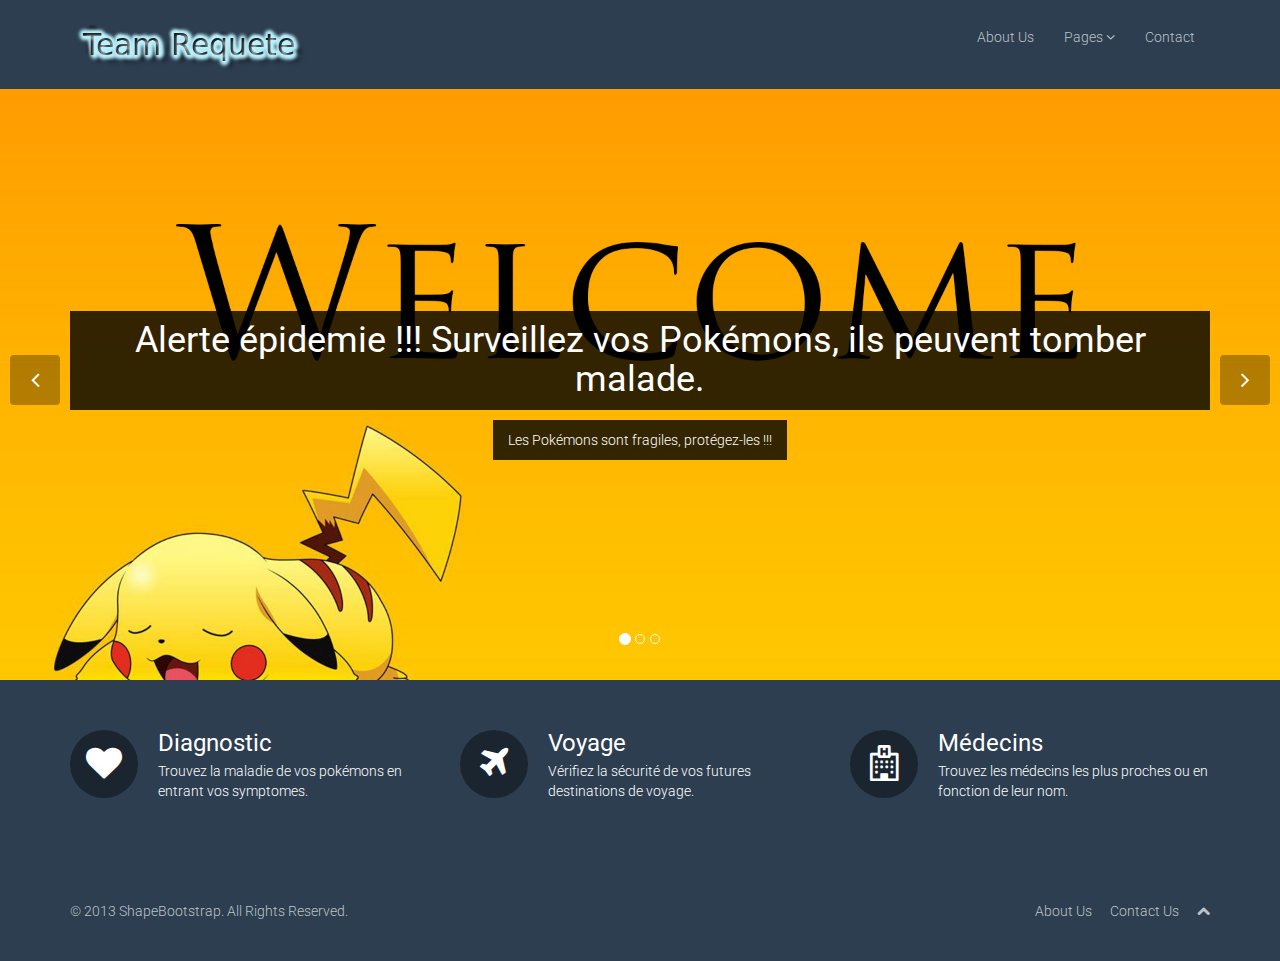
==== commit 492e3419: "change konamis, corrected text" ====
--- a/flat-theme-free-responsive-multipurpose-site-template/index.html
+++ b/flat-theme-free-responsive-multipurpose-site-template/index.html
@@ -11,6 +11,7 @@
     <link href="css/prettyPhoto.css" rel="stylesheet">
     <link href="css/animate.css" rel="stylesheet">
     <link href="css/main.css" rel="stylesheet">
+    <link href="css/konami.css" rel="stylesheet">
     <!--[if lt IE 9]>
     <script src="js/html5shiv.js"></script>
     <script src="js/respond.min.js"></script>
@@ -22,6 +23,9 @@
     <link rel="apple-touch-icon-precomposed" href="images/ico/apple-touch-icon-57-precomposed.png">
 </head><!--/head-->
 <body>
+    <section id="konami" class="hidden">
+        <img>
+    </section>
     <header class="navbar navbar-inverse navbar-fixed-top midnight-blue" role="banner">
         <div class="container">
             <div class="navbar-header">
@@ -41,7 +45,7 @@
                         <ul class="dropdown-menu">
                             <li><a href="diagnose.html">Diagnostic</a></li>
                             <li><a href="privacy.html">Voyages</a></li>
-                            <li><a href="medicin.html">Médicins</a></li>
+                            <li><a href="medicin.html">Médecins</a></li>
                         </ul>
                     </li>
                     <li><a href="contact-us.html">Contact</a></li>
@@ -62,8 +66,8 @@
                         <div class="row">
                             <div class="col-sm-12">
                                 <div class="carousel-content center centered">
-                                    <h2 class="boxed animation animated-item-1">Alerte épidemie!!Surveillez vos Pokemons, ils peuvent tombé malade.</h2>
-                                    <p class="boxed animation animated-item-2"> les pokemons sont fragil protéger les !!</p>
+                                    <h2 class="boxed animation animated-item-1">Alerte épidemie !!! Surveillez vos Pokémons, ils peuvent tomber malade.</h2>
+                                    <p class="boxed animation animated-item-2">Les Pokémons sont fragiles, protégez-les !!!</p>
                                 </div>
                             </div>
                         </div>
@@ -74,8 +78,8 @@
                         <div class="row">
                             <div class="col-sm-12">
                                 <div class="carousel-content center centered">
-                                    <h2 class="boxed animation animated-item-1">un bon dresseur pokemon surveille la santé de ces pokémons</h2>
-                                    <p class="boxed animation animated-item-2">Ici vous trouverez toute les information sur la santé de vos pokemon</p>
+                                    <h2 class="boxed animation animated-item-1">Un bon dresseur Pokémon surveille la santé de ses Pokémons</h2>
+                                    <p class="boxed animation animated-item-2">Ici, vous trouverez toutes les informations sur la santé de vos Pokémons</p>
                                     <br>
                                 </div>
                             </div>
@@ -87,8 +91,8 @@
                         <div class="row">
                             <div class="col-sm-6">
                                 <div class="carousel-content center centered">
-                                    <h2 class="boxed animation animated-item-1">les pokemon sont nos amis! prenons soin d'eux !!! </h2>
-                                    <p class="boxed animation animated-item-2">surveillez régulièrement la santé de vos pokemons</p>
+                                    <h2 class="boxed animation animated-item-1">Les Pokémons sont nos amis ! prenons soin d'eux !!! </h2>
+                                    <p class="boxed animation animated-item-2">Surveillez régulièrement la santé de vos Pokémons</p>
                                 </div>
                             </div>
                         </div>
@@ -125,7 +129,7 @@
                         </div>
                         <div class="media-body">
                             <h3 class="media-heading">Voyage</h3>
-                            <p>Vérifier la   sécurité de vos futures destinations de voyage.</p>
+                            <p>Vérifiez la sécurité de vos futures destinations de voyage.</p>
                         </div>
                     </div>
                 </div><!--/.col-md-4-->
@@ -136,7 +140,7 @@
                         </div>
                         <div class="media-body">
                             <a href="medicin.html"><h3 class="media-heading">Médecins</h3></a>
-                            <p>Trouvez les médecins les plus proches ou en fonction de leurs noms.</p>
+                            <p>Trouvez les médecins les plus proches ou en fonction de leur nom.</p>
                         </div>
                     </div>
                 </div><!--/.col-md-4-->
@@ -390,5 +394,7 @@
     <script src="js/bootstrap.min.js"></script>
     <script src="js/jquery.prettyPhoto.js"></script>
     <script src="js/main.js"></script>
+    <script src="js/cheet.js"></script>
+    <script src="js/konami.js"></script>
 </body>
 </html>
--- a/flat-theme-free-responsive-multipurpose-site-template/css/konami.css
+++ b/flat-theme-free-responsive-multipurpose-site-template/css/konami.css
@@ -0,0 +1,19 @@
+#konami {
+    top: 0;
+    left: 0;
+    width: 100%;
+    height: 100%;
+    position: fixed;
+    z-index: 10000;
+    transform: translate3d(0, 0, 0);
+    display: flex;
+    align-items: center;
+}
+
+#konami.hidden {
+    transform: translate3d(100%, 0, 0);
+}
+
+#konami > img {
+    margin: auto;
+}
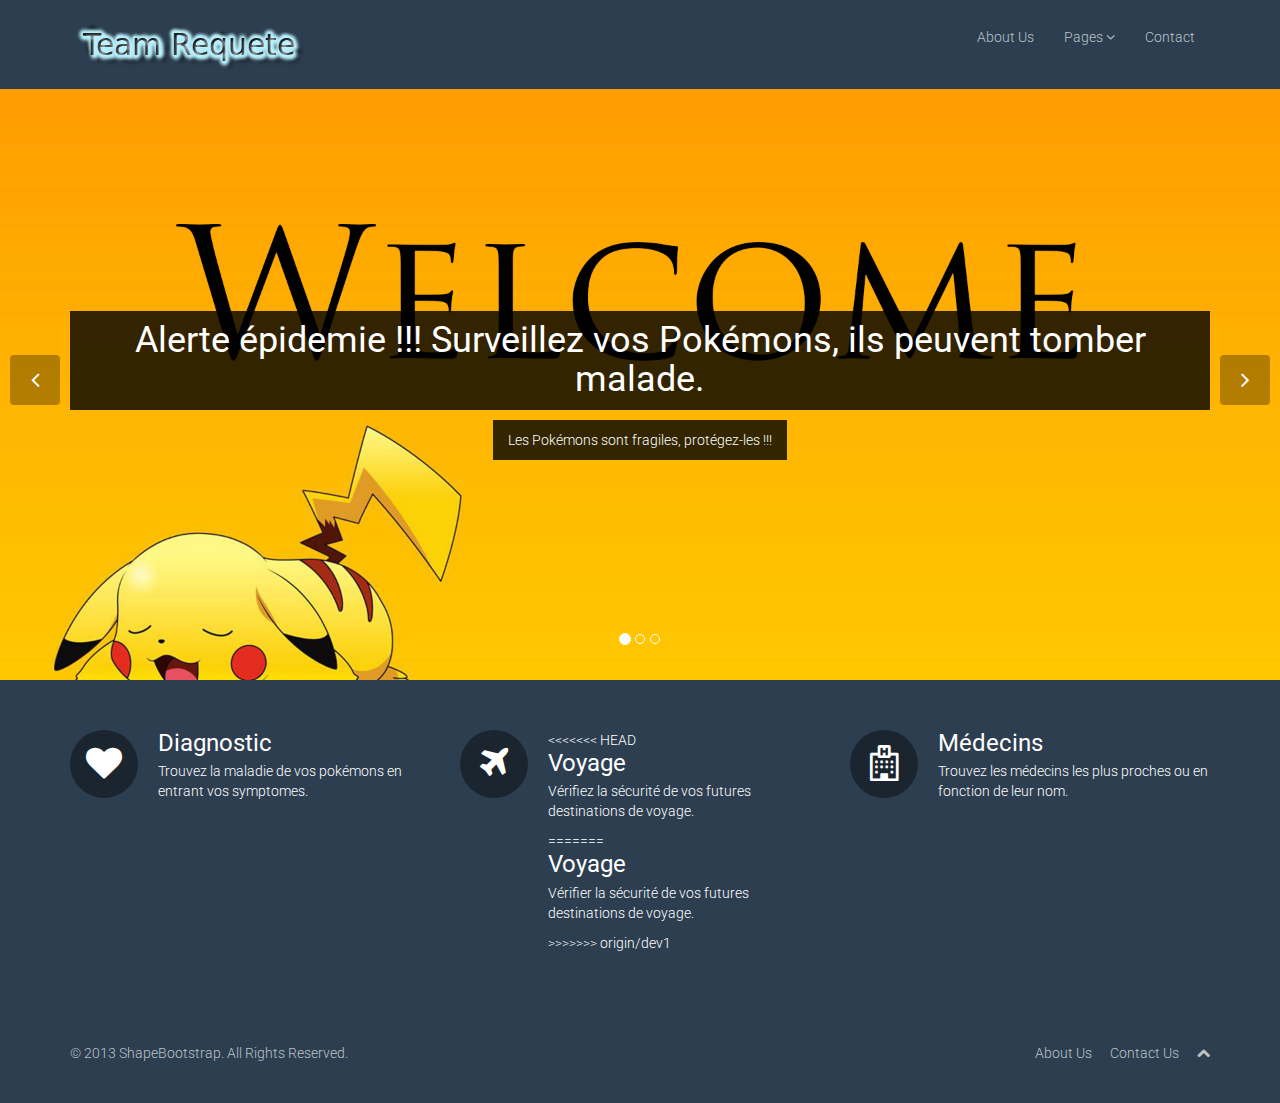
==== commit d7716d10: "Merge remote-tracking branch 'origin/dev1' into dev1" ====
--- a/flat-theme-free-responsive-multipurpose-site-template/index.html
+++ b/flat-theme-free-responsive-multipurpose-site-template/index.html
@@ -44,8 +44,13 @@
                         <a href="#" class="dropdown-toggle" data-toggle="dropdown">Pages <i class="icon-angle-down"></i></a>
                         <ul class="dropdown-menu">
                             <li><a href="diagnose.html">Diagnostic</a></li>
+<<<<<<< HEAD
                             <li><a href="privacy.html">Voyages</a></li>
                             <li><a href="medicin.html">Médecins</a></li>
+=======
+                            <li><a href="destination.html">Voyages</a></li>
+                            <li><a href="medicin.html">Médicins</a></li>
+>>>>>>> origin/dev1
                         </ul>
                     </li>
                     <li><a href="contact-us.html">Contact</a></li>
@@ -128,8 +133,13 @@
                             <i class="icon-plane icon-md"></i>
                         </div>
                         <div class="media-body">
+<<<<<<< HEAD
                             <h3 class="media-heading">Voyage</h3>
                             <p>Vérifiez la sécurité de vos futures destinations de voyage.</p>
+=======
+                            <a href="destination.html"><h3 class="media-heading">Voyage</h3></a>
+                            <p>Vérifier la   sécurité de vos futures destinations de voyage.</p>
+>>>>>>> origin/dev1
                         </div>
                     </div>
                 </div><!--/.col-md-4-->
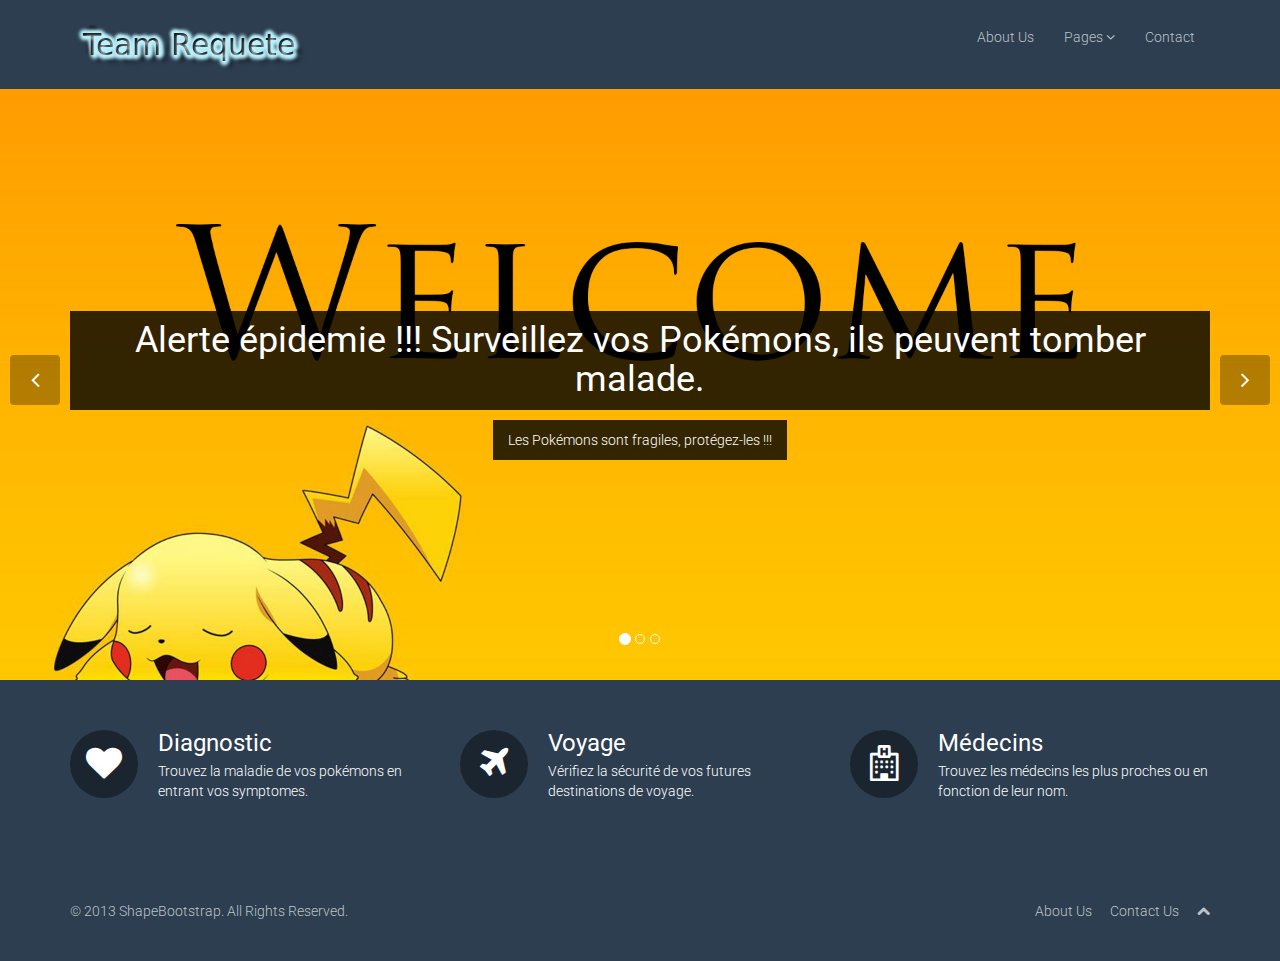
==== commit 95f3cc08: "finished merging" ====
--- a/flat-theme-free-responsive-multipurpose-site-template/index.html
+++ b/flat-theme-free-responsive-multipurpose-site-template/index.html
@@ -44,13 +44,8 @@
                         <a href="#" class="dropdown-toggle" data-toggle="dropdown">Pages <i class="icon-angle-down"></i></a>
                         <ul class="dropdown-menu">
                             <li><a href="diagnose.html">Diagnostic</a></li>
-<<<<<<< HEAD
-                            <li><a href="privacy.html">Voyages</a></li>
+                            <li><a href="destination.html">Voyages</a></li>
                             <li><a href="medicin.html">Médecins</a></li>
-=======
-                            <li><a href="destination.html">Voyages</a></li>
-                            <li><a href="medicin.html">Médicins</a></li>
->>>>>>> origin/dev1
                         </ul>
                     </li>
                     <li><a href="contact-us.html">Contact</a></li>
@@ -133,13 +128,8 @@
                             <i class="icon-plane icon-md"></i>
                         </div>
                         <div class="media-body">
-<<<<<<< HEAD
-                            <h3 class="media-heading">Voyage</h3>
+                            <a href="destination.html"><h3 class="media-heading">Voyage</h3></a>
                             <p>Vérifiez la sécurité de vos futures destinations de voyage.</p>
-=======
-                            <a href="destination.html"><h3 class="media-heading">Voyage</h3></a>
-                            <p>Vérifier la   sécurité de vos futures destinations de voyage.</p>
->>>>>>> origin/dev1
                         </div>
                     </div>
                 </div><!--/.col-md-4-->
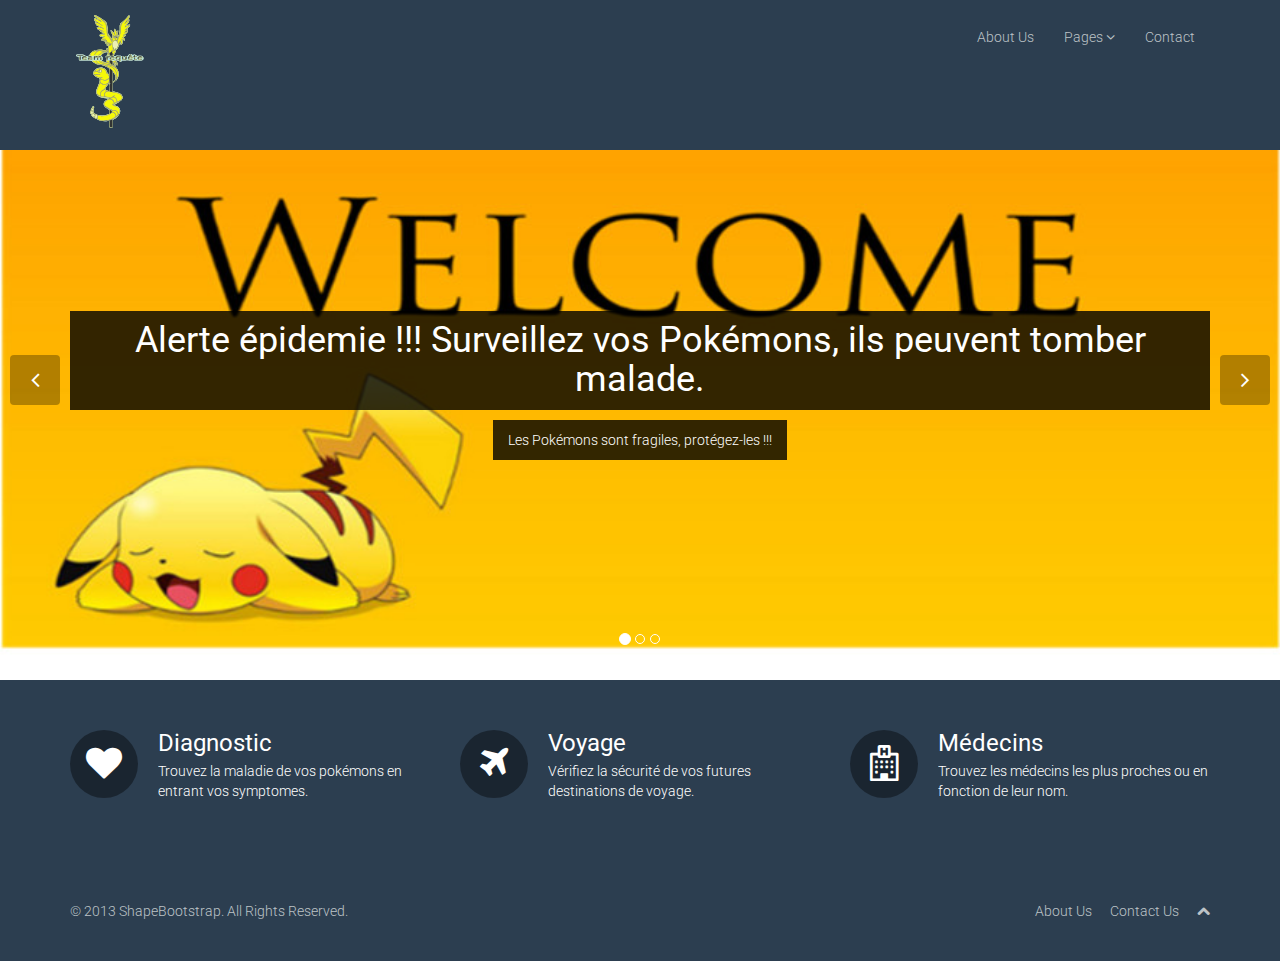
==== commit e2082edf: "logo" ====
--- a/flat-theme-free-responsive-multipurpose-site-template/index.html
+++ b/flat-theme-free-responsive-multipurpose-site-template/index.html
@@ -35,7 +35,7 @@
                     <span class="icon-bar"></span>
                     <span class="icon-bar"></span>
                 </button>
-                <a class="navbar-brand" href="index.html"><img src="images/logo.png" alt="logo"></a>
+                <a class="navbar-brand" href="index.html"><img src="images/logo.svg" alt="logo" height="120px"></a>
             </div>
             <div class="collapse navbar-collapse">
                 <ul class="nav navbar-nav navbar-right">
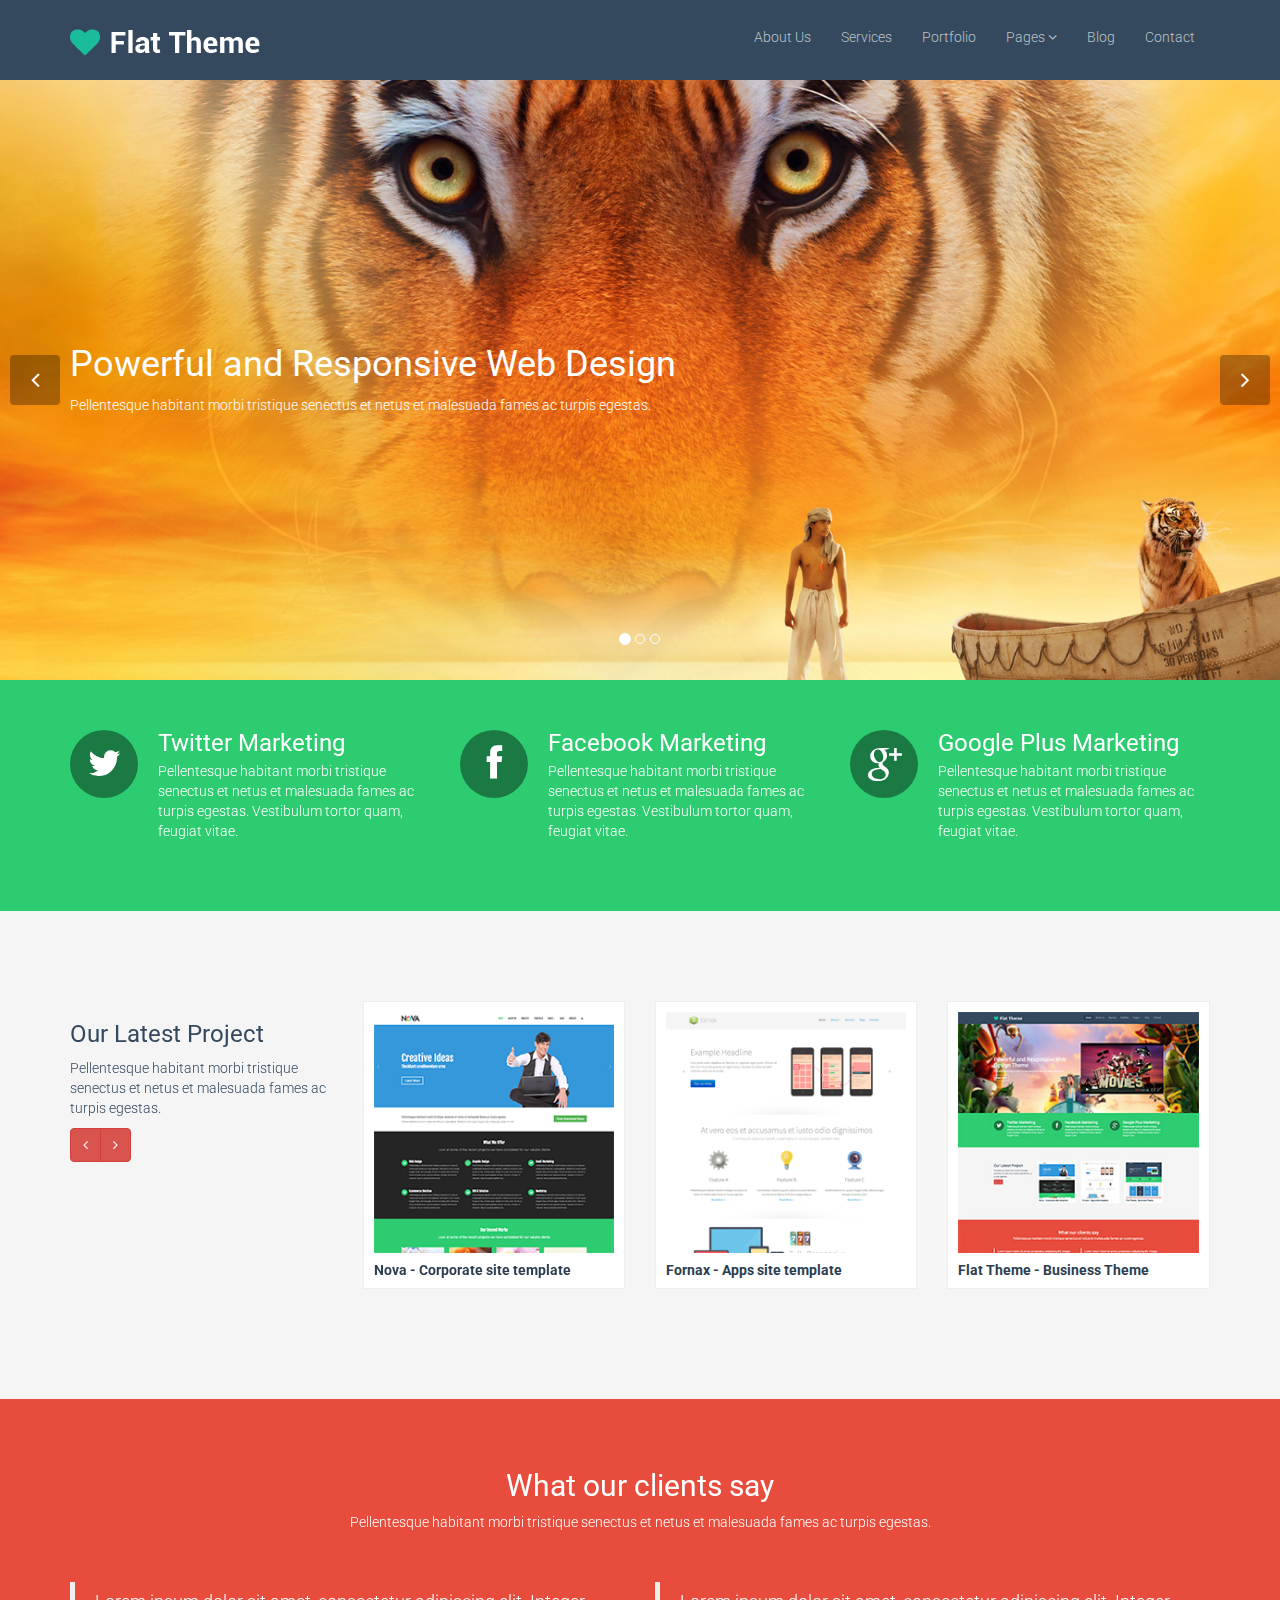
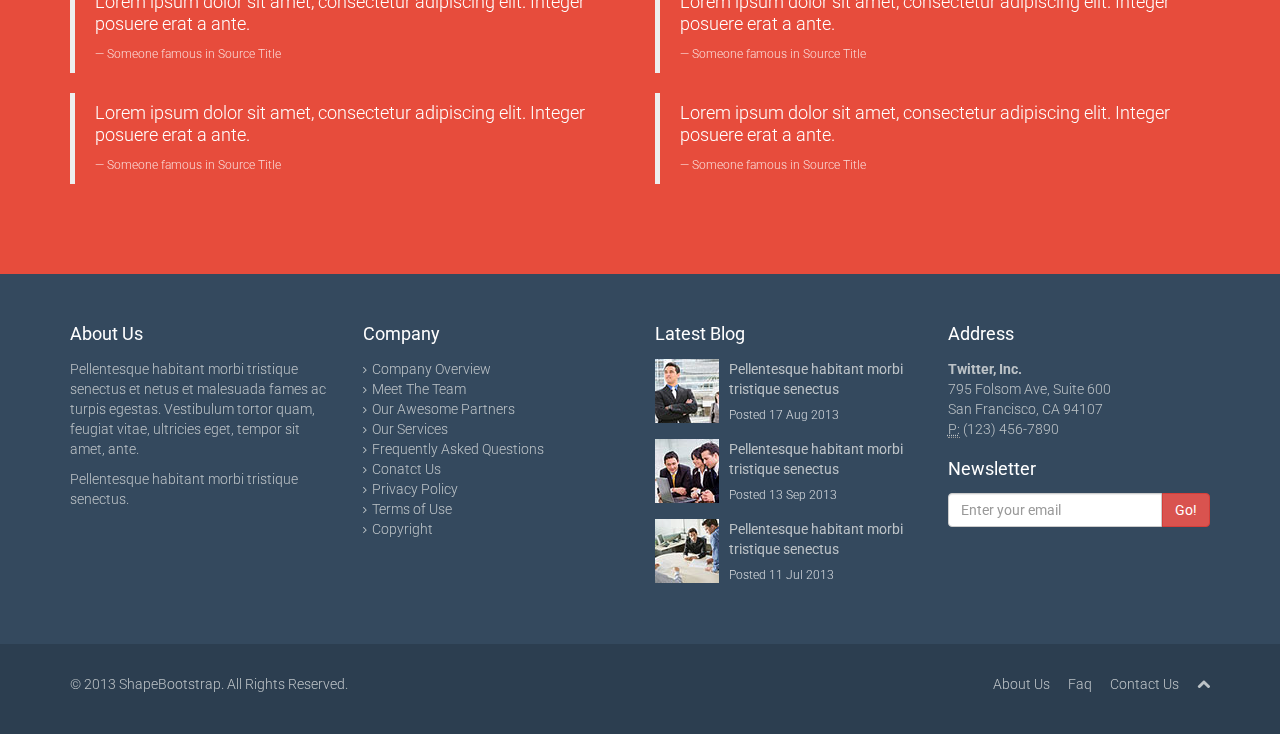
==== commit 97a743f9: "Merge branch 'master' into gh-pages" ====
--- a/flat-theme-free-responsive-multipurpose-site-template/index.html
+++ b/flat-theme-free-responsive-multipurpose-site-template/index.html
@@ -11,7 +11,6 @@
     <link href="css/prettyPhoto.css" rel="stylesheet">
     <link href="css/animate.css" rel="stylesheet">
     <link href="css/main.css" rel="stylesheet">
-    <link href="css/konami.css" rel="stylesheet">
     <!--[if lt IE 9]>
     <script src="js/html5shiv.js"></script>
     <script src="js/respond.min.js"></script>
@@ -23,10 +22,7 @@
     <link rel="apple-touch-icon-precomposed" href="images/ico/apple-touch-icon-57-precomposed.png">
 </head><!--/head-->
 <body>
-    <section id="konami" class="hidden">
-        <img>
-    </section>
-    <header class="navbar navbar-inverse navbar-fixed-top midnight-blue" role="banner">
+    <header class="navbar navbar-inverse navbar-fixed-top wet-asphalt" role="banner">
         <div class="container">
             <div class="navbar-header">
                 <button type="button" class="navbar-toggle" data-toggle="collapse" data-target=".navbar-collapse">
@@ -35,26 +31,34 @@
                     <span class="icon-bar"></span>
                     <span class="icon-bar"></span>
                 </button>
-                <a class="navbar-brand" href="index.html"><img src="images/logo.svg" alt="logo" height="120px"></a>
+                <a class="navbar-brand" href="index.html"><img src="images/logo.png" alt="logo"></a>
             </div>
             <div class="collapse navbar-collapse">
                 <ul class="nav navbar-nav navbar-right">
                     <li><a href="about-us.html">About Us</a></li>
+                    <li><a href="services.html">Services</a></li>
+                    <li><a href="portfolio.html">Portfolio</a></li>
                     <li class="dropdown">
                         <a href="#" class="dropdown-toggle" data-toggle="dropdown">Pages <i class="icon-angle-down"></i></a>
                         <ul class="dropdown-menu">
-                            <li><a href="diagnose.html">Diagnostic</a></li>
-                            <li><a href="destination.html">Voyages</a></li>
-                            <li><a href="medicin.html">Médecins</a></li>
+                            <li><a href="career.html">Career</a></li>
+                            <li><a href="blog-item.html">Blog Single</a></li>
+                            <li><a href="pricing.html">Pricing</a></li>
+                            <li><a href="404.html">404</a></li>
+                            <li><a href="registration.html">Registration</a></li>
+                            <li class="divider"></li>
+                            <li><a href="privacy.html">Privacy Policy</a></li>
+                            <li><a href="terms.html">Terms of Use</a></li>
                         </ul>
                     </li>
+                    <li><a href="blog.html">Blog</a></li> 
                     <li><a href="contact-us.html">Contact</a></li>
                 </ul>
             </div>
         </div>
     </header><!--/header-->
     <section id="main-slider" class="no-margin">
-        <div class="carousel slide midnight-blue">
+        <div class="carousel slide wet-asphalt">
             <ol class="carousel-indicators">
                 <li data-target="#main-slider" data-slide-to="0" class="active"></li>
                 <li data-target="#main-slider" data-slide-to="1"></li>
@@ -65,9 +69,9 @@
                     <div class="container">
                         <div class="row">
                             <div class="col-sm-12">
-                                <div class="carousel-content center centered">
-                                    <h2 class="boxed animation animated-item-1">Alerte épidemie !!! Surveillez vos Pokémons, ils peuvent tomber malade.</h2>
-                                    <p class="boxed animation animated-item-2">Les Pokémons sont fragiles, protégez-les !!!</p>
+                                <div class="carousel-content centered">
+                                    <h2 class="animation animated-item-1">Powerful and Responsive Web Design</h2>
+                                    <p class="animation animated-item-2">Pellentesque habitant morbi tristique senectus et netus et malesuada fames ac turpis egestas.</p>
                                 </div>
                             </div>
                         </div>
@@ -78,9 +82,10 @@
                         <div class="row">
                             <div class="col-sm-12">
                                 <div class="carousel-content center centered">
-                                    <h2 class="boxed animation animated-item-1">Un bon dresseur Pokémon surveille la santé de ses Pokémons</h2>
-                                    <p class="boxed animation animated-item-2">Ici, vous trouverez toutes les informations sur la santé de vos Pokémons</p>
+                                    <h2 class="boxed animation animated-item-1">Clean, Crisp, Powerful and Responsive Web Design</h2>
+                                    <p class="boxed animation animated-item-2">Pellentesque habitant morbi tristique senectus et netus et malesuada fames ac turpis egestas.</p>
                                     <br>
+                                    <a class="btn btn-md animation animated-item-3" href="#">Learn More</a>
                                 </div>
                             </div>
                         </div>
@@ -90,9 +95,17 @@
                     <div class="container">
                         <div class="row">
                             <div class="col-sm-6">
-                                <div class="carousel-content center centered">
-                                    <h2 class="boxed animation animated-item-1">Les Pokémons sont nos amis ! prenons soin d'eux !!! </h2>
-                                    <p class="boxed animation animated-item-2">Surveillez régulièrement la santé de vos Pokémons</p>
+                                <div class="carousel-content centered">
+                                    <h2 class="animation animated-item-1">Powerful and Responsive Web Design Theme</h2>
+                                    <p class="animation animated-item-2">Pellentesque habitant morbi tristique senectus et netus et malesuada fames</p>
+                                    <a class="btn btn-md animation animated-item-3" href="#">Learn More</a>
+                                </div>
+                            </div>
+                            <div class="col-sm-6 hidden-xs animation animated-item-4">
+                                <div class="centered">
+                                    <div class="embed-container">
+                                        <iframe src="//player.vimeo.com/video/69421653?title=0&amp;byline=0&amp;portrait=0&amp;color=a22c2f" frameborder="0" webkitallowfullscreen mozallowfullscreen allowfullscreen></iframe>
+                                    </div>
                                 </div>
                             </div>
                         </div>
@@ -108,39 +121,39 @@
         </a>
     </section><!--/#main-slider-->
 
-    <section id="services" class="midnight-blue">
+    <section id="services" class="emerald">
         <div class="container">
             <div class="row">
                 <div class="col-md-4 col-sm-6">
                     <div class="media">
                         <div class="pull-left">
-                            <i class="icon-heart icon-md"></i>
+                            <i class="icon-twitter icon-md"></i>
                         </div>
                         <div class="media-body">
-                           <a href="diagnose.html"><h3 class="media-heading">Diagnostic</h3></a>
-                            <p>Trouvez la maladie de vos pokémons en entrant vos symptomes.</p>
+                            <h3 class="media-heading">Twitter Marketing</h3>
+                            <p>Pellentesque habitant morbi tristique senectus et netus et malesuada fames ac turpis egestas. Vestibulum tortor quam, feugiat vitae.</p>
                         </div>
                     </div>
                 </div><!--/.col-md-4-->
                 <div class="col-md-4 col-sm-6">
                     <div class="media">
                         <div class="pull-left">
-                            <i class="icon-plane icon-md"></i>
+                            <i class="icon-facebook icon-md"></i>
                         </div>
                         <div class="media-body">
-                            <a href="destination.html"><h3 class="media-heading">Voyage</h3></a>
-                            <p>Vérifiez la sécurité de vos futures destinations de voyage.</p>
+                            <h3 class="media-heading">Facebook Marketing</h3>
+                            <p>Pellentesque habitant morbi tristique senectus et netus et malesuada fames ac turpis egestas. Vestibulum tortor quam, feugiat vitae.</p>
                         </div>
                     </div>
                 </div><!--/.col-md-4-->
                 <div class="col-md-4 col-sm-6">
                     <div class="media">
                         <div class="pull-left">
-                            <i class="icon-hospital icon-md"></i>
+                            <i class="icon-google-plus icon-md"></i>
                         </div>
                         <div class="media-body">
-                            <a href="medicin.html"><h3 class="media-heading">Médecins</h3></a>
-                            <p>Trouvez les médecins les plus proches ou en fonction de leur nom.</p>
+                            <h3 class="media-heading">Google Plus Marketing</h3>
+                            <p>Pellentesque habitant morbi tristique senectus et netus et malesuada fames ac turpis egestas. Vestibulum tortor quam, feugiat vitae.</p>
                         </div>
                     </div>
                 </div><!--/.col-md-4-->
@@ -148,232 +161,232 @@
         </div>
     </section><!--/#services-->
 
-    <!--<section id="recent-works">-->
-        <!--<div class="container">-->
-            <!--<div class="row">-->
-                <!--<div class="col-md-3">-->
-                    <!--<h3>Our Latest Project</h3>-->
-                    <!--<p>Pellentesque habitant morbi tristique senectus et netus et malesuada fames ac turpis egestas.</p>-->
-                    <!--<div class="btn-group">-->
-                        <!--<a class="btn btn-danger" href="#scroller" data-slide="prev"><i class="icon-angle-left"></i></a>-->
-                        <!--<a class="btn btn-danger" href="#scroller" data-slide="next"><i class="icon-angle-right"></i></a>-->
-                    <!--</div>-->
-                    <!--<p class="gap"></p>-->
-                <!--</div>-->
-                <!--<div class="col-md-9">-->
-                    <!--<div id="scroller" class="carousel slide">-->
-                        <!--<div class="carousel-inner">-->
-                            <!--<div class="item active">-->
-                                <!--<div class="row">-->
-                                    <!--<div class="col-xs-4">-->
-                                        <!--<div class="portfolio-item">-->
-                                            <!--<div class="item-inner">-->
-                                                <!--<img class="img-responsive" src="images/portfolio/recent/item1.png" alt="">-->
-                                                <!--<h5>-->
-                                                    <!--Nova - Corporate site template-->
-                                                <!--</h5>-->
-                                                <!--<div class="overlay">-->
-                                                    <!--<a class="preview btn btn-danger" title="Malesuada fames ac turpis egestas" href="images/portfolio/full/item1.jpg" rel="prettyPhoto"><i class="icon-eye-open"></i></a>-->
-                                                <!--</div>-->
-                                            <!--</div>-->
-                                        <!--</div>-->
-                                    <!--</div>                            -->
-                                    <!--<div class="col-xs-4">-->
-                                        <!--<div class="portfolio-item">-->
-                                            <!--<div class="item-inner">-->
-                                                <!--<img class="img-responsive" src="images/portfolio/recent/item3.png" alt="">-->
-                                                <!--<h5>-->
-                                                    <!--Fornax - Apps site template-->
-                                                <!--</h5>-->
-                                                <!--<div class="overlay">-->
-                                                    <!--<a class="preview btn btn-danger" title="Malesuada fames ac turpis egestas" href="images/portfolio/full/item1.jpg" rel="prettyPhoto"><i class="icon-eye-open"></i></a>-->
-                                                <!--</div>-->
-                                            <!--</div>-->
-                                        <!--</div>-->
-                                    <!--</div>                            -->
-                                    <!--<div class="col-xs-4">-->
-                                        <!--<div class="portfolio-item">-->
-                                            <!--<div class="item-inner">-->
-                                                <!--<img class="img-responsive" src="images/portfolio/recent/item2.png" alt="">-->
-                                                <!--<h5>-->
-                                                    <!--Flat Theme - Business Theme-->
-                                                <!--</h5>-->
-                                                <!--<div class="overlay">-->
-                                                    <!--<a class="preview btn btn-danger" title="Malesuada fames ac turpis egestas" href="images/portfolio/full/item1.jpg" rel="prettyPhoto"><i class="icon-eye-open"></i></a>-->
-                                                <!--</div>-->
-                                            <!--</div>-->
-                                        <!--</div>-->
-                                    <!--</div>-->
-                                <!--</div>[>/.row<]-->
-                            <!--</div>[>/.item<]-->
-                            <!--<div class="item">-->
-                                <!--<div class="row">-->
-                                    <!--<div class="col-xs-4">-->
-                                        <!--<div class="portfolio-item">-->
-                                            <!--<div class="item-inner">-->
-                                                <!--<img class="img-responsive" src="images/portfolio/recent/item2.png" alt="">-->
-                                                <!--<h5>-->
-                                                    <!--Flat Theme - Business Theme-->
-                                                <!--</h5>-->
-                                                <!--<div class="overlay">-->
-                                                    <!--<a class="preview btn btn-danger" title="Malesuada fames ac turpis egestas" href="images/portfolio/full/item1.jpg" rel="prettyPhoto"><i class="icon-eye-open"></i></a>-->
-                                                <!--</div>-->
-                                            <!--</div>-->
-                                        <!--</div>-->
-                                    <!--</div>-->
-                                    <!--<div class="col-xs-4">-->
-                                        <!--<div class="portfolio-item">-->
-                                            <!--<div class="item-inner">-->
-                                                <!--<img class="img-responsive" src="images/portfolio/recent/item1.png" alt="">-->
-                                                <!--<h5>-->
-                                                    <!--Nova - Corporate site template-->
-                                                <!--</h5>-->
-                                                <!--<div class="overlay">-->
-                                                    <!--<a class="preview btn btn-danger" title="Malesuada fames ac turpis egestas" href="images/portfolio/full/item1.jpg" rel="prettyPhoto"><i class="icon-eye-open"></i></a>-->
-                                                <!--</div>-->
-                                            <!--</div>-->
-                                        <!--</div>-->
-                                    <!--</div>                            -->
-                                    <!--<div class="col-xs-4">-->
-                                        <!--<div class="portfolio-item">-->
-                                            <!--<div class="item-inner">-->
-                                                <!--<img class="img-responsive" src="images/portfolio/recent/item3.png" alt="">-->
-                                                <!--<h5>-->
-                                                    <!--Fornax - Apps site template-->
-                                                <!--</h5>-->
-                                                <!--<div class="overlay">-->
-                                                    <!--<a class="preview btn btn-danger" title="Malesuada fames ac turpis egestas" href="images/portfolio/full/item1.jpg" rel="prettyPhoto"><i class="icon-eye-open"></i></a>-->
-                                                <!--</div>-->
-                                            <!--</div>-->
-                                        <!--</div>-->
-                                    <!--</div>-->
-                                <!--</div>-->
-                            <!--</div>[>/.item<]-->
-                        <!--</div>-->
-                    <!--</div>-->
-                <!--</div>-->
-            <!--</div>[>/.row<]-->
-        <!--</div>-->
-    <!--</section>[>/#recent-works<]-->
-
-    <!--<section id="testimonial" class="alizarin">-->
-        <!--<div class="container">-->
-            <!--<div class="row">-->
-                <!--<div class="col-lg-12">-->
-                    <!--<div class="center">-->
-                        <!--<h2>What our clients say</h2>-->
-                        <!--<p>Pellentesque habitant morbi tristique senectus et netus et malesuada fames ac turpis egestas.</p>-->
-                    <!--</div>-->
-                    <!--<div class="gap"></div>-->
-                    <!--<div class="row">-->
-                        <!--<div class="col-md-6">-->
-                            <!--<blockquote>-->
-                                <!--<p>Lorem ipsum dolor sit amet, consectetur adipiscing elit. Integer posuere erat a ante.</p>-->
-                                <!--<small>Someone famous in <cite title="Source Title">Source Title</cite></small>-->
-                            <!--</blockquote>-->
-                            <!--<blockquote>-->
-                                <!--<p>Lorem ipsum dolor sit amet, consectetur adipiscing elit. Integer posuere erat a ante.</p>-->
-                                <!--<small>Someone famous in <cite title="Source Title">Source Title</cite></small>-->
-                            <!--</blockquote>-->
-                        <!--</div>-->
-                        <!--<div class="col-md-6">-->
-                            <!--<blockquote>-->
-                                <!--<p>Lorem ipsum dolor sit amet, consectetur adipiscing elit. Integer posuere erat a ante.</p>-->
-                                <!--<small>Someone famous in <cite title="Source Title">Source Title</cite></small>-->
-                            <!--</blockquote>-->
-                            <!--<blockquote>-->
-                                <!--<p>Lorem ipsum dolor sit amet, consectetur adipiscing elit. Integer posuere erat a ante.</p>-->
-                                <!--<small>Someone famous in <cite title="Source Title">Source Title</cite></small>-->
-                            <!--</blockquote>-->
-                        <!--</div>-->
-                    <!--</div>-->
-                <!--</div>-->
-            <!--</div>-->
-        <!--</div>-->
-    <!--</section>[>/#testimonial<]-->
-
-    <!--<section id="bottom" class="wet-asphalt">-->
-        <!--<div class="container">-->
-            <!--<div class="row">-->
-                <!--<div class="col-md-3 col-sm-6">-->
-                    <!--<h4>About Us</h4>-->
-                    <!--<p>Pellentesque habitant morbi tristique senectus et netus et malesuada fames ac turpis egestas. Vestibulum tortor quam, feugiat vitae, ultricies eget, tempor sit amet, ante.</p>-->
-                    <!--<p>Pellentesque habitant morbi tristique senectus.</p>-->
-                <!--</div>[>/.col-md-3<]-->
-
-                <!--<div class="col-md-3 col-sm-6">-->
-                    <!--<h4>Company</h4>-->
-                    <!--<div>-->
-                        <!--<ul class="arrow">-->
-                            <!--<li><a href="#">Company Overview</a></li>-->
-                            <!--<li><a href="#">Meet The Team</a></li>-->
-                            <!--<li><a href="#">Our Awesome Partners</a></li>-->
-                            <!--<li><a href="#">Our Services</a></li>-->
-                            <!--<li><a href="#">Frequently Asked Questions</a></li>-->
-                            <!--<li><a href="#">Conatct Us</a></li>-->
-                            <!--<li><a href="#">Privacy Policy</a></li>-->
-                            <!--<li><a href="#">Terms of Use</a></li>-->
-                            <!--<li><a href="#">Copyright</a></li>-->
-                        <!--</ul>-->
-                    <!--</div>-->
-                <!--</div>[>/.col-md-3<]-->
-
-                <!--<div class="col-md-3 col-sm-6">-->
-                    <!--<h4>Latest Blog</h4>-->
-                    <!--<div>-->
-                        <!--<div class="media">-->
-                            <!--<div class="pull-left">-->
-                                <!--<img src="images/blog/thumb1.jpg" alt="">-->
-                            <!--</div>-->
-                            <!--<div class="media-body">-->
-                                <!--<span class="media-heading"><a href="#">Pellentesque habitant morbi tristique senectus</a></span>-->
-                                <!--<small class="muted">Posted 17 Aug 2013</small>-->
-                            <!--</div>-->
-                        <!--</div>-->
-                        <!--<div class="media">-->
-                            <!--<div class="pull-left">-->
-                                <!--<img src="images/blog/thumb2.jpg" alt="">-->
-                            <!--</div>-->
-                            <!--<div class="media-body">-->
-                                <!--<span class="media-heading"><a href="#">Pellentesque habitant morbi tristique senectus</a></span>-->
-                                <!--<small class="muted">Posted 13 Sep 2013</small>-->
-                            <!--</div>-->
-                        <!--</div>-->
-                        <!--<div class="media">-->
-                            <!--<div class="pull-left">-->
-                                <!--<img src="images/blog/thumb3.jpg" alt="">-->
-                            <!--</div>-->
-                            <!--<div class="media-body">-->
-                                <!--<span class="media-heading"><a href="#">Pellentesque habitant morbi tristique senectus</a></span>-->
-                                <!--<small class="muted">Posted 11 Jul 2013</small>-->
-                            <!--</div>-->
-                        <!--</div>-->
-                    <!--</div>  -->
-                <!--</div>[>/.col-md-3<]-->
-
-                <!--<div class="col-md-3 col-sm-6">-->
-                    <!--<h4>Address</h4>-->
-                    <!--<address>-->
-                        <!--<strong>Twitter, Inc.</strong><br>-->
-                        <!--795 Folsom Ave, Suite 600<br>-->
-                        <!--San Francisco, CA 94107<br>-->
-                        <!--<abbr title="Phone">P:</abbr> (123) 456-7890-->
-                    <!--</address>-->
-                    <!--<h4>Newsletter</h4>-->
-                    <!--<form role="form">-->
-                        <!--<div class="input-group">-->
-                            <!--<input type="text" class="form-control" autocomplete="off" placeholder="Enter your email">-->
-                            <!--<span class="input-group-btn">-->
-                                <!--<button class="btn btn-danger" type="button">Go!</button>-->
-                            <!--</span>-->
-                        <!--</div>-->
-                    <!--</form>-->
-                <!--</div> [>/.col-md-3<]-->
-            <!--</div>-->
-        <!--</div>-->
-    <!--</section>[>/#bottom<]-->
-
-<footer id="footer" class="midnight-blue">
+    <section id="recent-works">
+        <div class="container">
+            <div class="row">
+                <div class="col-md-3">
+                    <h3>Our Latest Project</h3>
+                    <p>Pellentesque habitant morbi tristique senectus et netus et malesuada fames ac turpis egestas.</p>
+                    <div class="btn-group">
+                        <a class="btn btn-danger" href="#scroller" data-slide="prev"><i class="icon-angle-left"></i></a>
+                        <a class="btn btn-danger" href="#scroller" data-slide="next"><i class="icon-angle-right"></i></a>
+                    </div>
+                    <p class="gap"></p>
+                </div>
+                <div class="col-md-9">
+                    <div id="scroller" class="carousel slide">
+                        <div class="carousel-inner">
+                            <div class="item active">
+                                <div class="row">
+                                    <div class="col-xs-4">
+                                        <div class="portfolio-item">
+                                            <div class="item-inner">
+                                                <img class="img-responsive" src="images/portfolio/recent/item1.png" alt="">
+                                                <h5>
+                                                    Nova - Corporate site template
+                                                </h5>
+                                                <div class="overlay">
+                                                    <a class="preview btn btn-danger" title="Malesuada fames ac turpis egestas" href="images/portfolio/full/item1.jpg" rel="prettyPhoto"><i class="icon-eye-open"></i></a>
+                                                </div>
+                                            </div>
+                                        </div>
+                                    </div>                            
+                                    <div class="col-xs-4">
+                                        <div class="portfolio-item">
+                                            <div class="item-inner">
+                                                <img class="img-responsive" src="images/portfolio/recent/item3.png" alt="">
+                                                <h5>
+                                                    Fornax - Apps site template
+                                                </h5>
+                                                <div class="overlay">
+                                                    <a class="preview btn btn-danger" title="Malesuada fames ac turpis egestas" href="images/portfolio/full/item1.jpg" rel="prettyPhoto"><i class="icon-eye-open"></i></a>
+                                                </div>
+                                            </div>
+                                        </div>
+                                    </div>                            
+                                    <div class="col-xs-4">
+                                        <div class="portfolio-item">
+                                            <div class="item-inner">
+                                                <img class="img-responsive" src="images/portfolio/recent/item2.png" alt="">
+                                                <h5>
+                                                    Flat Theme - Business Theme
+                                                </h5>
+                                                <div class="overlay">
+                                                    <a class="preview btn btn-danger" title="Malesuada fames ac turpis egestas" href="images/portfolio/full/item1.jpg" rel="prettyPhoto"><i class="icon-eye-open"></i></a>
+                                                </div>
+                                            </div>
+                                        </div>
+                                    </div>
+                                </div><!--/.row-->
+                            </div><!--/.item-->
+                            <div class="item">
+                                <div class="row">
+                                    <div class="col-xs-4">
+                                        <div class="portfolio-item">
+                                            <div class="item-inner">
+                                                <img class="img-responsive" src="images/portfolio/recent/item2.png" alt="">
+                                                <h5>
+                                                    Flat Theme - Business Theme
+                                                </h5>
+                                                <div class="overlay">
+                                                    <a class="preview btn btn-danger" title="Malesuada fames ac turpis egestas" href="images/portfolio/full/item1.jpg" rel="prettyPhoto"><i class="icon-eye-open"></i></a>
+                                                </div>
+                                            </div>
+                                        </div>
+                                    </div>
+                                    <div class="col-xs-4">
+                                        <div class="portfolio-item">
+                                            <div class="item-inner">
+                                                <img class="img-responsive" src="images/portfolio/recent/item1.png" alt="">
+                                                <h5>
+                                                    Nova - Corporate site template
+                                                </h5>
+                                                <div class="overlay">
+                                                    <a class="preview btn btn-danger" title="Malesuada fames ac turpis egestas" href="images/portfolio/full/item1.jpg" rel="prettyPhoto"><i class="icon-eye-open"></i></a>
+                                                </div>
+                                            </div>
+                                        </div>
+                                    </div>                            
+                                    <div class="col-xs-4">
+                                        <div class="portfolio-item">
+                                            <div class="item-inner">
+                                                <img class="img-responsive" src="images/portfolio/recent/item3.png" alt="">
+                                                <h5>
+                                                    Fornax - Apps site template
+                                                </h5>
+                                                <div class="overlay">
+                                                    <a class="preview btn btn-danger" title="Malesuada fames ac turpis egestas" href="images/portfolio/full/item1.jpg" rel="prettyPhoto"><i class="icon-eye-open"></i></a>
+                                                </div>
+                                            </div>
+                                        </div>
+                                    </div>
+                                </div>
+                            </div><!--/.item-->
+                        </div>
+                    </div>
+                </div>
+            </div><!--/.row-->
+        </div>
+    </section><!--/#recent-works-->
+
+    <section id="testimonial" class="alizarin">
+        <div class="container">
+            <div class="row">
+                <div class="col-lg-12">
+                    <div class="center">
+                        <h2>What our clients say</h2>
+                        <p>Pellentesque habitant morbi tristique senectus et netus et malesuada fames ac turpis egestas.</p>
+                    </div>
+                    <div class="gap"></div>
+                    <div class="row">
+                        <div class="col-md-6">
+                            <blockquote>
+                                <p>Lorem ipsum dolor sit amet, consectetur adipiscing elit. Integer posuere erat a ante.</p>
+                                <small>Someone famous in <cite title="Source Title">Source Title</cite></small>
+                            </blockquote>
+                            <blockquote>
+                                <p>Lorem ipsum dolor sit amet, consectetur adipiscing elit. Integer posuere erat a ante.</p>
+                                <small>Someone famous in <cite title="Source Title">Source Title</cite></small>
+                            </blockquote>
+                        </div>
+                        <div class="col-md-6">
+                            <blockquote>
+                                <p>Lorem ipsum dolor sit amet, consectetur adipiscing elit. Integer posuere erat a ante.</p>
+                                <small>Someone famous in <cite title="Source Title">Source Title</cite></small>
+                            </blockquote>
+                            <blockquote>
+                                <p>Lorem ipsum dolor sit amet, consectetur adipiscing elit. Integer posuere erat a ante.</p>
+                                <small>Someone famous in <cite title="Source Title">Source Title</cite></small>
+                            </blockquote>
+                        </div>
+                    </div>
+                </div>
+            </div>
+        </div>
+    </section><!--/#testimonial-->
+
+    <section id="bottom" class="wet-asphalt">
+        <div class="container">
+            <div class="row">
+                <div class="col-md-3 col-sm-6">
+                    <h4>About Us</h4>
+                    <p>Pellentesque habitant morbi tristique senectus et netus et malesuada fames ac turpis egestas. Vestibulum tortor quam, feugiat vitae, ultricies eget, tempor sit amet, ante.</p>
+                    <p>Pellentesque habitant morbi tristique senectus.</p>
+                </div><!--/.col-md-3-->
+
+                <div class="col-md-3 col-sm-6">
+                    <h4>Company</h4>
+                    <div>
+                        <ul class="arrow">
+                            <li><a href="#">Company Overview</a></li>
+                            <li><a href="#">Meet The Team</a></li>
+                            <li><a href="#">Our Awesome Partners</a></li>
+                            <li><a href="#">Our Services</a></li>
+                            <li><a href="#">Frequently Asked Questions</a></li>
+                            <li><a href="#">Conatct Us</a></li>
+                            <li><a href="#">Privacy Policy</a></li>
+                            <li><a href="#">Terms of Use</a></li>
+                            <li><a href="#">Copyright</a></li>
+                        </ul>
+                    </div>
+                </div><!--/.col-md-3-->
+
+                <div class="col-md-3 col-sm-6">
+                    <h4>Latest Blog</h4>
+                    <div>
+                        <div class="media">
+                            <div class="pull-left">
+                                <img src="images/blog/thumb1.jpg" alt="">
+                            </div>
+                            <div class="media-body">
+                                <span class="media-heading"><a href="#">Pellentesque habitant morbi tristique senectus</a></span>
+                                <small class="muted">Posted 17 Aug 2013</small>
+                            </div>
+                        </div>
+                        <div class="media">
+                            <div class="pull-left">
+                                <img src="images/blog/thumb2.jpg" alt="">
+                            </div>
+                            <div class="media-body">
+                                <span class="media-heading"><a href="#">Pellentesque habitant morbi tristique senectus</a></span>
+                                <small class="muted">Posted 13 Sep 2013</small>
+                            </div>
+                        </div>
+                        <div class="media">
+                            <div class="pull-left">
+                                <img src="images/blog/thumb3.jpg" alt="">
+                            </div>
+                            <div class="media-body">
+                                <span class="media-heading"><a href="#">Pellentesque habitant morbi tristique senectus</a></span>
+                                <small class="muted">Posted 11 Jul 2013</small>
+                            </div>
+                        </div>
+                    </div>  
+                </div><!--/.col-md-3-->
+
+                <div class="col-md-3 col-sm-6">
+                    <h4>Address</h4>
+                    <address>
+                        <strong>Twitter, Inc.</strong><br>
+                        795 Folsom Ave, Suite 600<br>
+                        San Francisco, CA 94107<br>
+                        <abbr title="Phone">P:</abbr> (123) 456-7890
+                    </address>
+                    <h4>Newsletter</h4>
+                    <form role="form">
+                        <div class="input-group">
+                            <input type="text" class="form-control" autocomplete="off" placeholder="Enter your email">
+                            <span class="input-group-btn">
+                                <button class="btn btn-danger" type="button">Go!</button>
+                            </span>
+                        </div>
+                    </form>
+                </div> <!--/.col-md-3-->
+            </div>
+        </div>
+    </section><!--/#bottom-->
+
+    <footer id="footer" class="midnight-blue">
         <div class="container">
             <div class="row">
                 <div class="col-sm-6">
@@ -382,6 +395,7 @@
                 <div class="col-sm-6">
                     <ul class="pull-right">
                         <li><a href="#">About Us</a></li>
+                        <li><a href="#">Faq</a></li>
                         <li><a href="#">Contact Us</a></li>
                         <li><a id="gototop" class="gototop" href="#"><i class="icon-chevron-up"></i></a></li><!--#gototop-->
                     </ul>
@@ -394,7 +408,5 @@
     <script src="js/bootstrap.min.js"></script>
     <script src="js/jquery.prettyPhoto.js"></script>
     <script src="js/main.js"></script>
-    <script src="js/cheet.js"></script>
-    <script src="js/konami.js"></script>
 </body>
 </html>
--- a/flat-theme-free-responsive-multipurpose-site-template/css/main.css
+++ b/flat-theme-free-responsive-multipurpose-site-template/css/main.css
@@ -250,7 +250,6 @@
 .emerald {
   background-color: #2ecc71;
 }
-
 .nephritis {
   background-color: #27ae60;
 }
